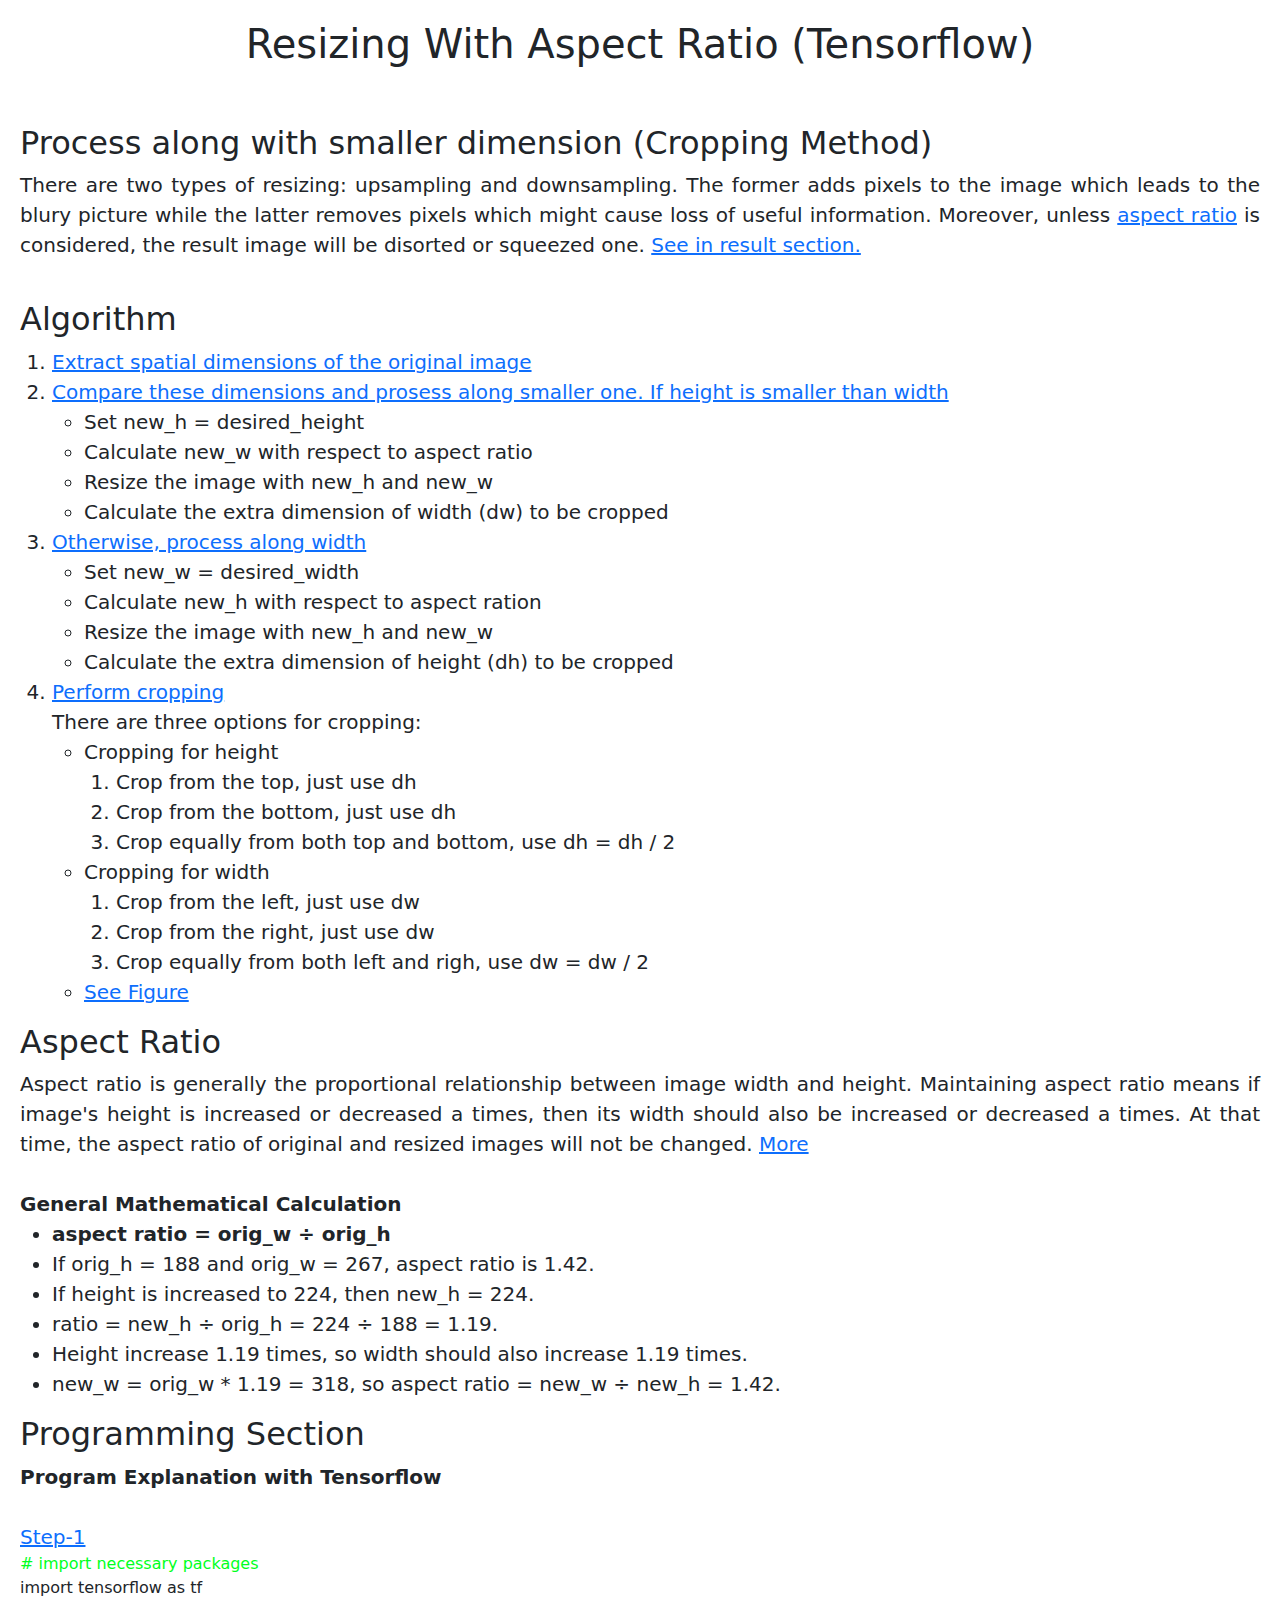
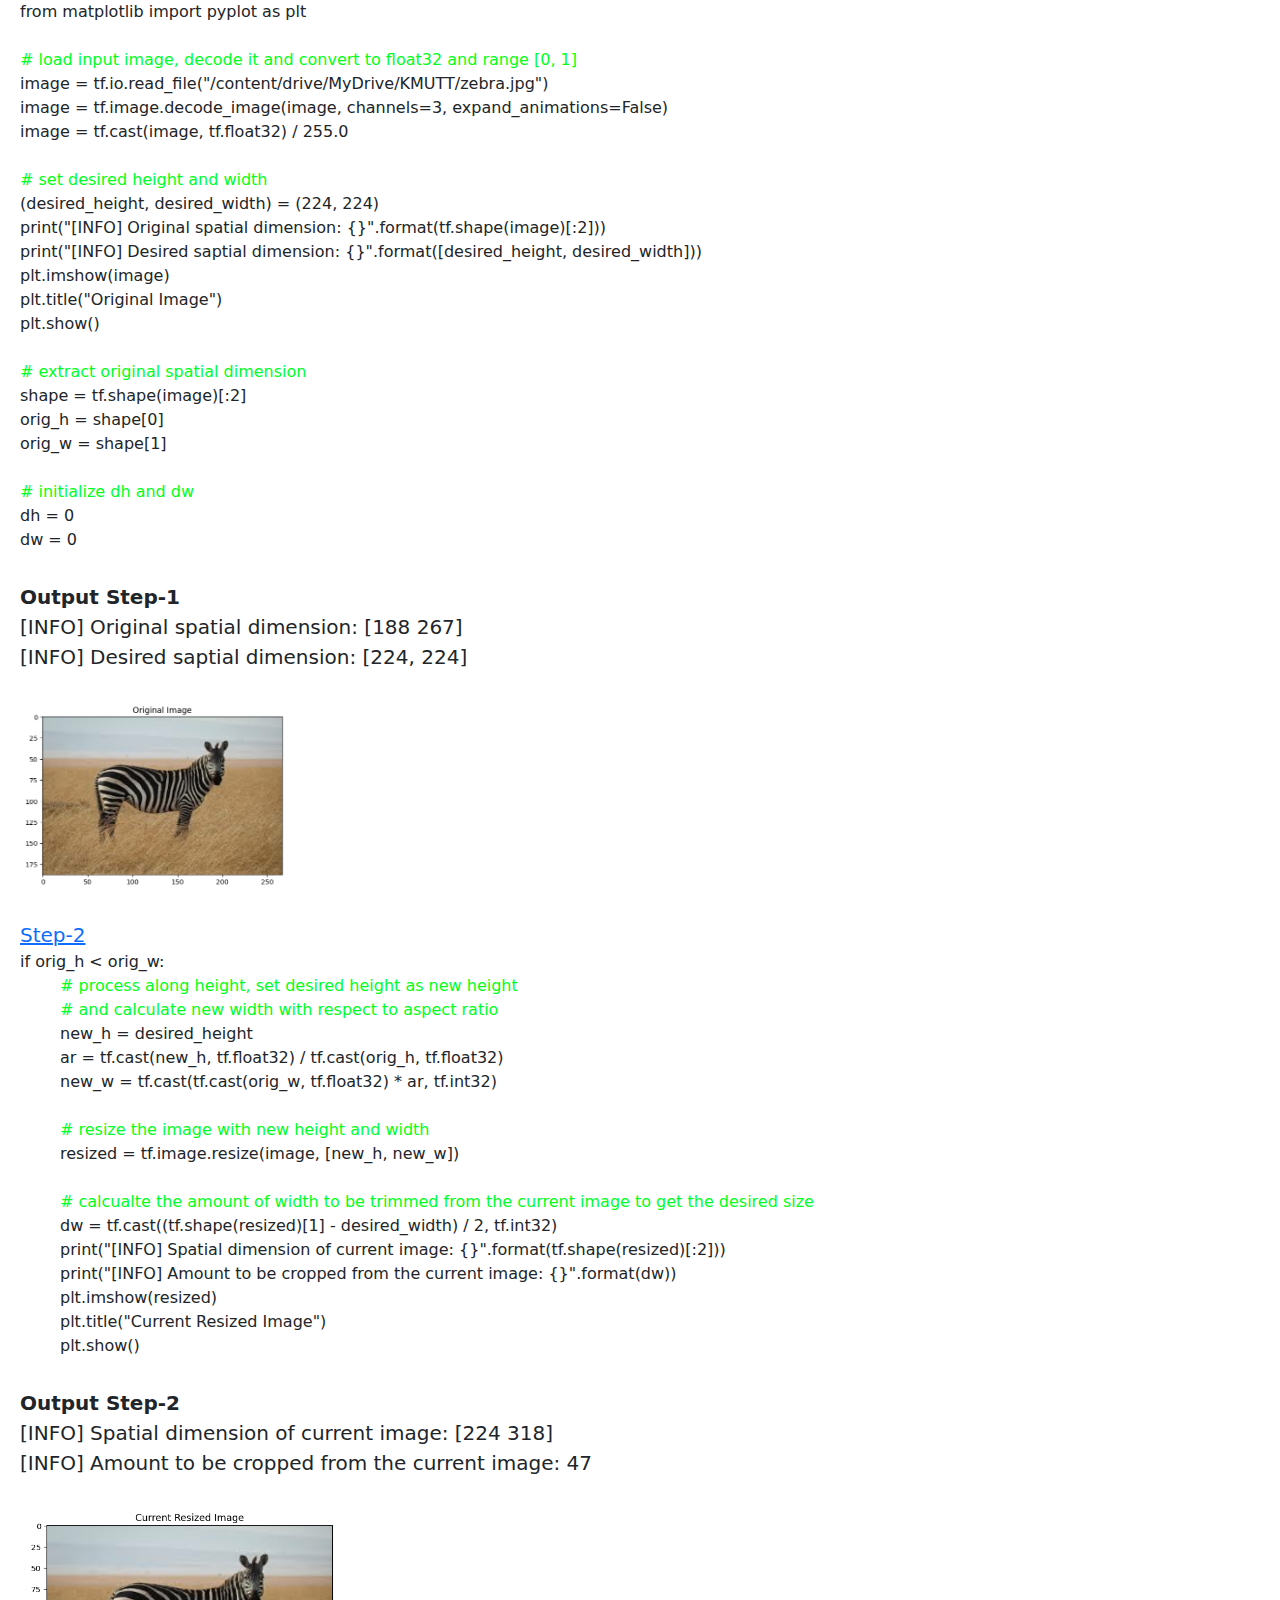
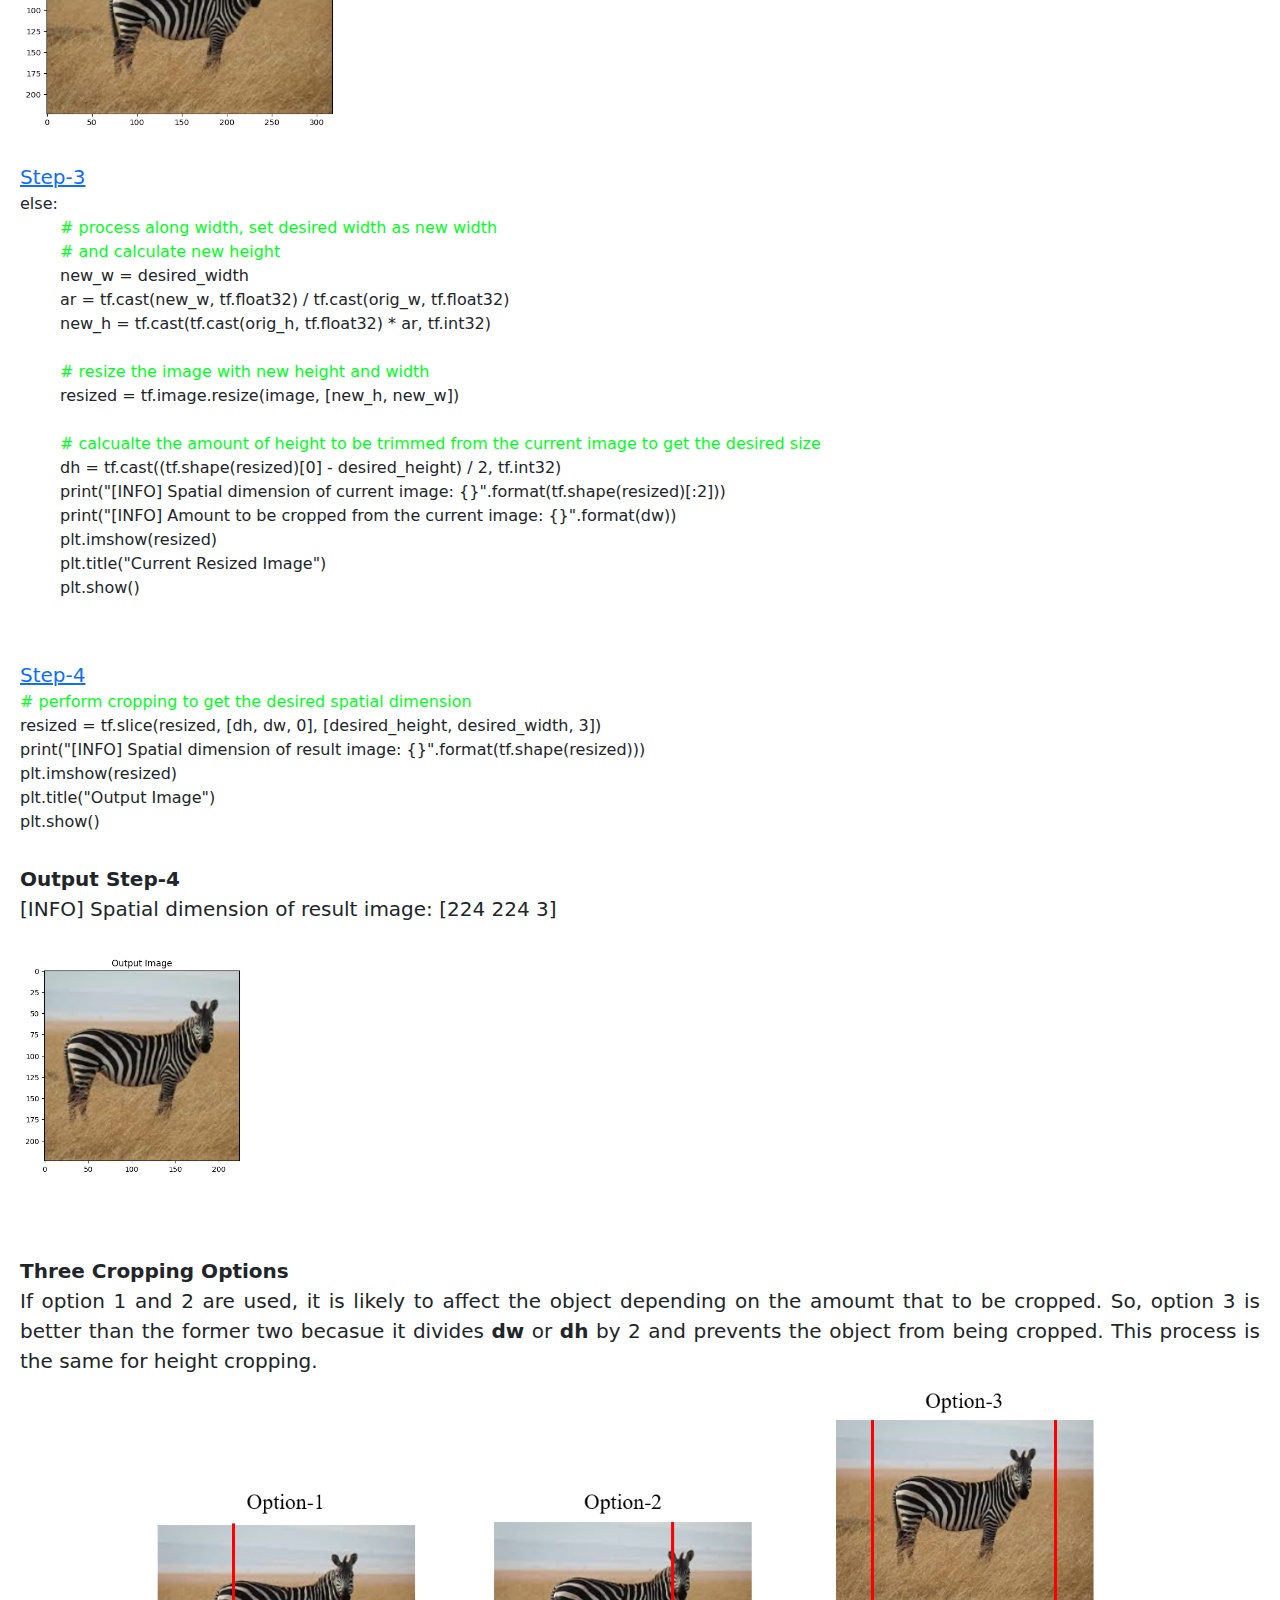
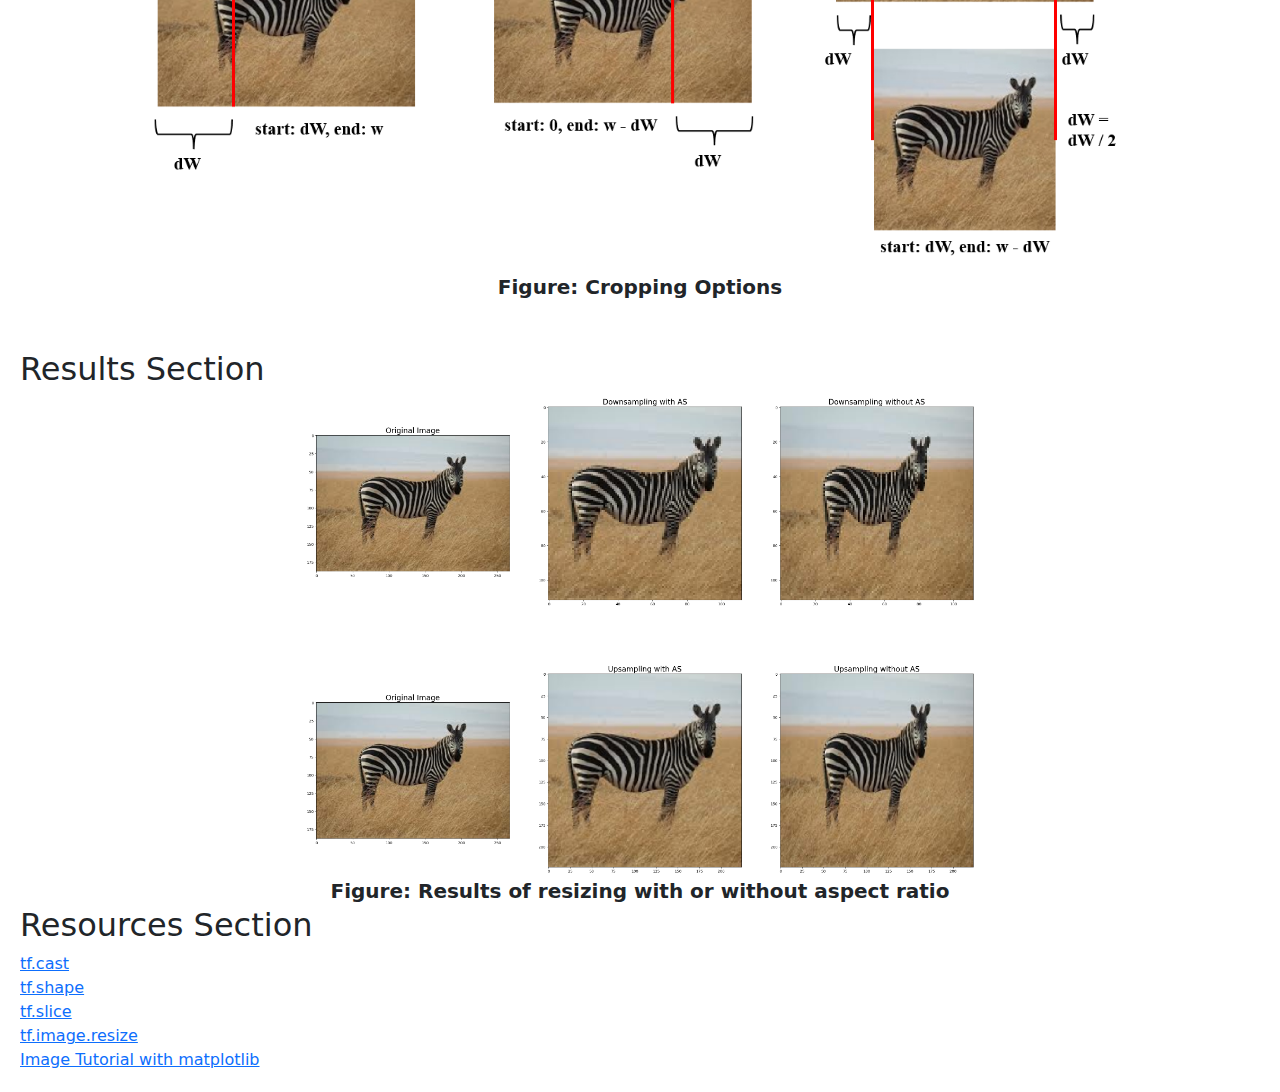
==== index.html @ d4a87505 "Update and rename output.html to index.html" ====
<!DOCTYPE html>
<html lang="en">
<head>
    <meta charset="utf-8" />
    <meta name="viewport" content="width=device-width, initial-scale=1.0" />
    <link rel="stylesheet" href="outputstyles.css" />
    <link rel="stylesheet" href="https://cdn.jsdelivr.net/npm/bootstrap@5.1.3/dist/css/bootstrap.min.css">
</head>

<body>

    <h1>Resizing With Aspect Ratio (Tensorflow)</h1><br /><br />
    <h2>Process along with smaller dimension (Cropping Method)</h2>

    <p>
        There are two types of resizing: upsampling and downsampling. The former adds pixels to the image
        which leads to the blury picture while the latter removes pixels which might cause loss of useful
        information. Moreover, unless <a href="#as">aspect ratio</a> is considered, the result image will
        be disorted or squeezed one. <a href="#result">See in result section.</a>
    </p><br />

    <h2>Algorithm</h2>
    <ol>
        <li><a href="#Step-1" id="step-1">Extract spatial dimensions of the original image</a></li>
        <li>
            <a href="#Step-2" id="step-2">Compare these dimensions and prosess along smaller one. If height is smaller than width</a>
            <ul>
                <li>Set new_h = desired_height</li>
                <li>Calculate new_w with respect to aspect ratio</li>
                <li>Resize the image with new_h and new_w</li>
                <li>Calculate the extra dimension of width (dw) to be cropped</li>
            </ul>
        </li>

        <li>
            <a href="#Step-3" id="step-3">Otherwise, process along width</a>
            <ul>
                <li>Set new_w = desired_width</li>
                <li>Calculate new_h with respect to aspect ration</li>
                <li>Resize the image with new_h and new_w</li>
                <li>Calculate the extra dimension of height (dh) to be cropped</li>
            </ul>
        </li>
        <li>
            <a href="#Step-4" id="step-4">Perform cropping</a><br />
            There are three options for cropping:
            <ul>
                <li>
                    Cropping for height
                    <ol>
                        <li>Crop from the top, just use dh</li>
                        <li>Crop from the bottom, just use dh</li>
                        <li>Crop equally from both top and bottom, use dh = dh / 2</li>
                    </ol>
                </li>

                <li>
                    Cropping for width
                    <ol>
                        <li>Crop from the left, just use dw</li>
                        <li>Crop from the right, just use dw</li>
                        <li>Crop equally from both left and righ, use dw = dw / 2</li>
                    </ol>
                </li>
                <li><a href="#fig">See Figure</a></li>
            </ul>

        </li>
    </ol>

    <h2 id="as">Aspect Ratio</h2>
    <div class="aspect_ratio">
        Aspect ratio is generally the proportional relationship between image width and height.
        Maintaining aspect ratio means if image's height is increased or decreased a times,
        then its width should also be increased or decreased a times. At that time,
        the aspect ratio of original and resized images will not be changed.
        <a href="https://en.wikipedia.org/wiki/Aspect_ratio_(image)">More</a><br /><br />

        <div>
            <b>General Mathematical Calculation</b>
            <ul>
                <li><b>aspect ratio = orig_w &divide; orig_h</b></li>
                <li>If orig_h = 188 and orig_w = 267, aspect ratio is 1.42.</li>
                <li>If height is increased to 224, then new_h = 224.</li>
                <li>ratio = new_h &divide; orig_h = 224 &divide; 188 = 1.19.</li>
                <li>Height increase 1.19 times, so width should also increase 1.19 times.</li>
                <li>new_w = orig_w * 1.19 = 318, so aspect ratio = new_w &divide; new_h = 1.42.</li>
            </ul>
        </div>
    </div>

    <h2>Programming Section</h2>
    <div class="program">
        <b>Program Explanation with Tensorflow</b><br /><br />
        <a id="Step-1" href="#step-1">Step-1</a>
        <div class="codeblock">
            <span class="comment"># import necessary packages</span><br />
            import tensorflow as tf <br />
            from matplotlib import pyplot as plt <br /><br />

            <span class="comment"># load input image, decode it and convert to float32 and range [0, 1]</span><br />
            image = tf.io.read_file("/content/drive/MyDrive/KMUTT/zebra.jpg") <br />
            image = tf.image.decode_image(image, channels=3, expand_animations=False) <br />
            image = tf.cast(image, tf.float32) / 255.0 <br /><br />

            <span class="comment"># set desired height and width</span><br />
            (desired_height, desired_width) = (224, 224) <br />

            print("[INFO] Original spatial dimension: {}".format(tf.shape(image)[:2])) <br />
            print("[INFO] Desired saptial dimension: {}".format([desired_height, desired_width])) <br />

            plt.imshow(image) <br />
            plt.title("Original Image") <br />
            plt.show() <br /><br />

            <span class="comment"># extract original spatial dimension</span><br />
            shape = tf.shape(image)[:2]<br />
            orig_h = shape[0]<br />
            orig_w = shape[1]<br /><br />

            <span class="comment"># initialize dh and dw</span><br />
            dh = 0<br />
            dw = 0<br />
        </div><br />

        <b>Output Step-1</b><br />
        <div>
            [INFO] Original spatial dimension: [188 267]<br />
            [INFO] Desired saptial dimension: [224, 224]
        </div><br />
        <img src="images/image1.png" height="188" width="267" alt="Original Image" /><br /><br />

        <a id="Step-2" href="#step-2">Step-2</a>
        <div style="font-size: 16px">if orig_h < orig_w:</div>
        <div class="loop">
            <span class="comment"># process along height, set desired height as new height</span><br />
            <span class="comment"># and calculate new width with respect to aspect ratio</span><br />

            new_h = desired_height<br />

            ar = tf.cast(new_h, tf.float32) / tf.cast(orig_h, tf.float32)<br />
            new_w = tf.cast(tf.cast(orig_w, tf.float32) * ar, tf.int32)<br /><br />

            <span class="comment"># resize the image with new height and width</span><br />
            resized = tf.image.resize(image, [new_h, new_w])<br /><br />

            <span class="comment"># calcualte the amount of width to be trimmed from the current image to get the desired size</span><br />
            dw = tf.cast((tf.shape(resized)[1] - desired_width) / 2, tf.int32)<br />

            print("[INFO] Spatial dimension of current image: {}".format(tf.shape(resized)[:2]))<br />
            print("[INFO] Amount to be cropped from the current image: {}".format(dw))<br />

            plt.imshow(resized)<br />
            plt.title("Current Resized Image")<br />
            plt.show()<br />

        </div><br />

        <b>Output Step-2</b><br />
        <div>
            [INFO] Spatial dimension of current image: [224 318]<br />
            [INFO] Amount to be cropped from the current image: 47
        </div><br />
        <img src="images/image2.png" height="224" width="318" alt="Current Image" /><br /><br />

        <a id="Step-3" href="#step-3">Step-3</a>
        <div style="font-size: 16px">else:</div>
        <div class="loop">
            <span class="comment"># process along width, set desired width as new width</span><br />
            <span class="comment"># and calculate new height</span><br />


            new_w = desired_width<br />

            ar = tf.cast(new_w, tf.float32) / tf.cast(orig_w, tf.float32)<br />
            new_h = tf.cast(tf.cast(orig_h, tf.float32) * ar, tf.int32)<br /><br />

            <span class="comment"># resize the image with new height and width</span><br />
            resized = tf.image.resize(image, [new_h, new_w])<br /><br />

            <span class="comment"># calcualte the amount of height to be trimmed from the current image to get the desired size</span><br />
            dh = tf.cast((tf.shape(resized)[0] - desired_height) / 2, tf.int32)<br />

            print("[INFO] Spatial dimension of current image: {}".format(tf.shape(resized)[:2]))<br />
            print("[INFO] Amount to be cropped from the current image: {}".format(dw))<br />

            plt.imshow(resized)<br />
            plt.title("Current Resized Image")<br />
            plt.show()<br />

        </div><br /><br />

        <a id="Step-4" href="#step-4">Step-4</a>
        <div class="codeblock">
            <span class="comment"># perform cropping to get the desired spatial dimension</span><br />

            resized = tf.slice(resized, [dh, dw, 0], [desired_height, desired_width, 3])<br />

            print("[INFO] Spatial dimension of result image: {}".format(tf.shape(resized)))<br />

            plt.imshow(resized)<br />
            plt.title("Output Image")<br />
            plt.show()<br />
        </div><br />

        <b>Output Step-4</b><br />
        <div>
            [INFO] Spatial dimension of result image: [224 224   3]
        </div><br />
        <img src="images/image3.png" height="224" width="224" alt="Resized Image" /><br /><br />


    </div><br /><br />

    <div style="font-size: 20px"><b>Three Cropping Options</b></div>
    <div class="options">
        <p>
            If option 1 and 2 are used, it is likely to affect the object depending on
            the amoumt that to be cropped. So, option 3 is better than the former two
            becasue it divides <b>dw</b> or <b>dh</b> by 2 and prevents the object from being cropped.
            This process is the same for height cropping.
        </p>
        <img src="images/image4.png" alt="Cropping Options" height="480" class="img_center" />
        <div id="fig" style="text-align: center"><b>Figure: Cropping Options</b></div>

    </div><br /><br />

    <h2>Results Section</h2>
    <img src="images/image5.png" alt="Result Image" height="480" class="img_center" />
    <div id="result" style="text-align: center" class="options"><b>Figure: 
        Results of resizing with or without aspect ratio</b></div>

    <h2>Resources Section</h2>
    <a href="https://www.tensorflow.org/api_docs/python/tf/cast">tf.cast</a><br />
    <a href="https://www.tensorflow.org/api_docs/python/tf/shape">tf.shape</a><br />
    <a href="https://www.tensorflow.org/api_docs/python/tf/slice">tf.slice</a><br />
    <a href="https://www.tensorflow.org/api_docs/python/tf/image/resize">tf.image.resize</a><br />
    <a href="https://matplotlib.org/stable/tutorials/images.html#sphx-glr-tutorials-images-py">
        Image Tutorial with matplotlib
    </a>

</body>
</html>
---- outputstyles.css ----
body {
    font-family: Arial, sans-serif;
    background-color: #ffffff;
    margin: 25px;
    padding: 20px;
}


h1{
    text-align: center;
}


ol, p, .aspect_ratio, .program, .options{
    font-size: 20px;
}

.aspect_ratio, .options, p{
    text-align: justify;
}

.codeblock, .loop{
    font-size: 16px;
}

.loop {
    margin-left: 40px;
}

.comment{
    color: #00ff21;
}

.img_center{
    display: block;
    margin-left: auto;
    margin-right: auto;
}

.fig_label{
    text-align: center;
}
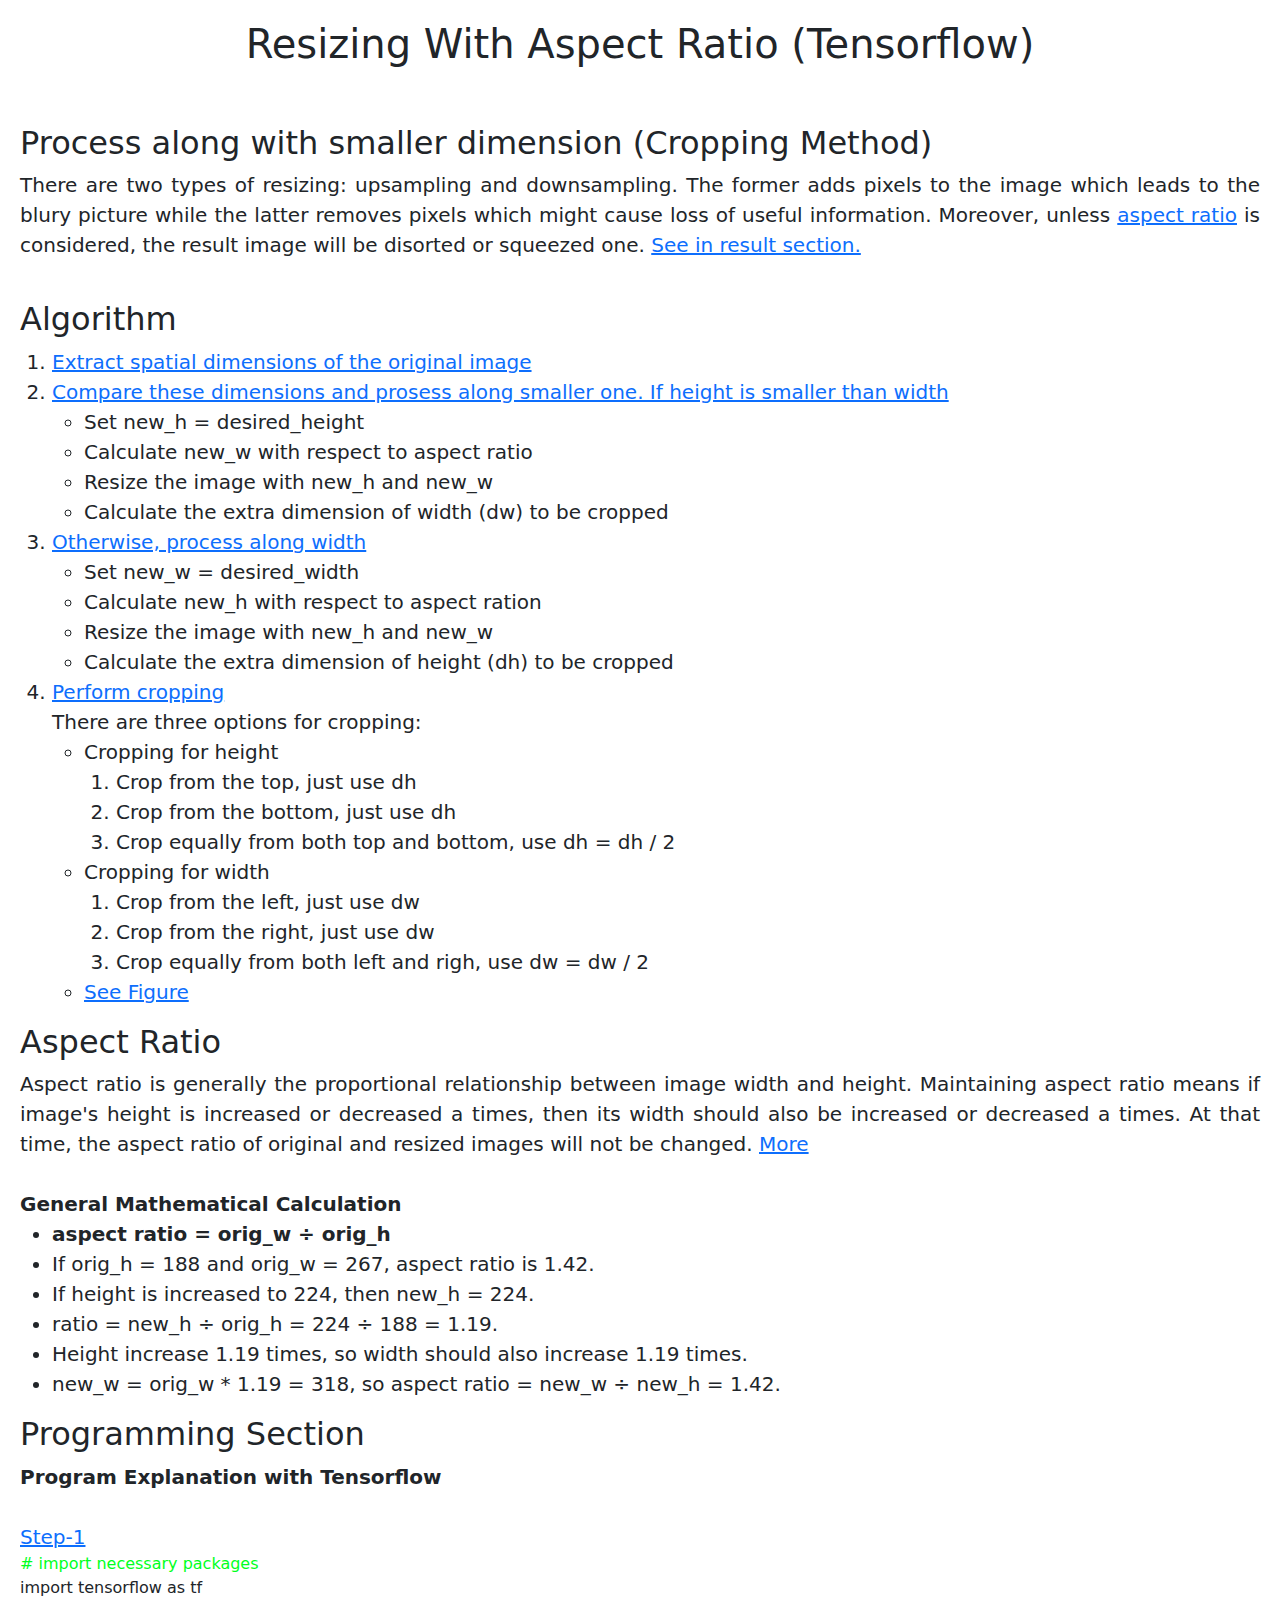
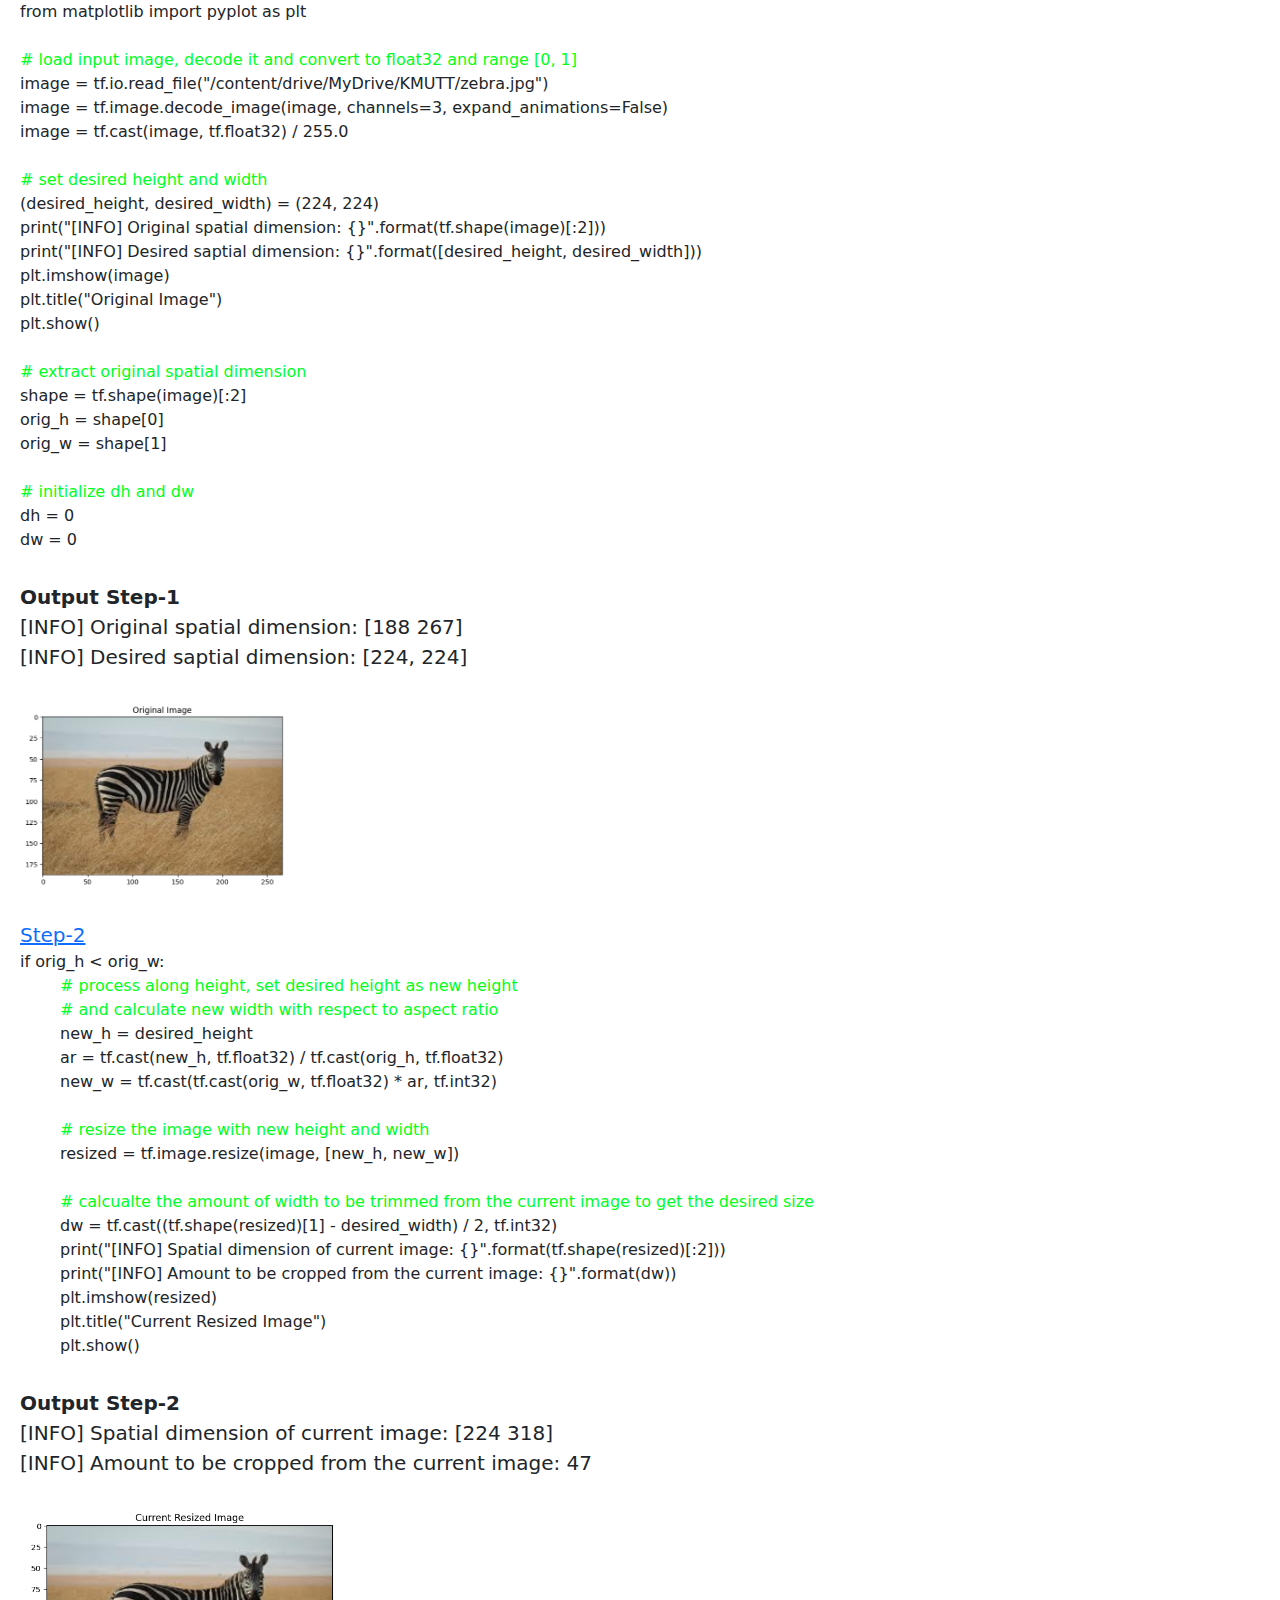
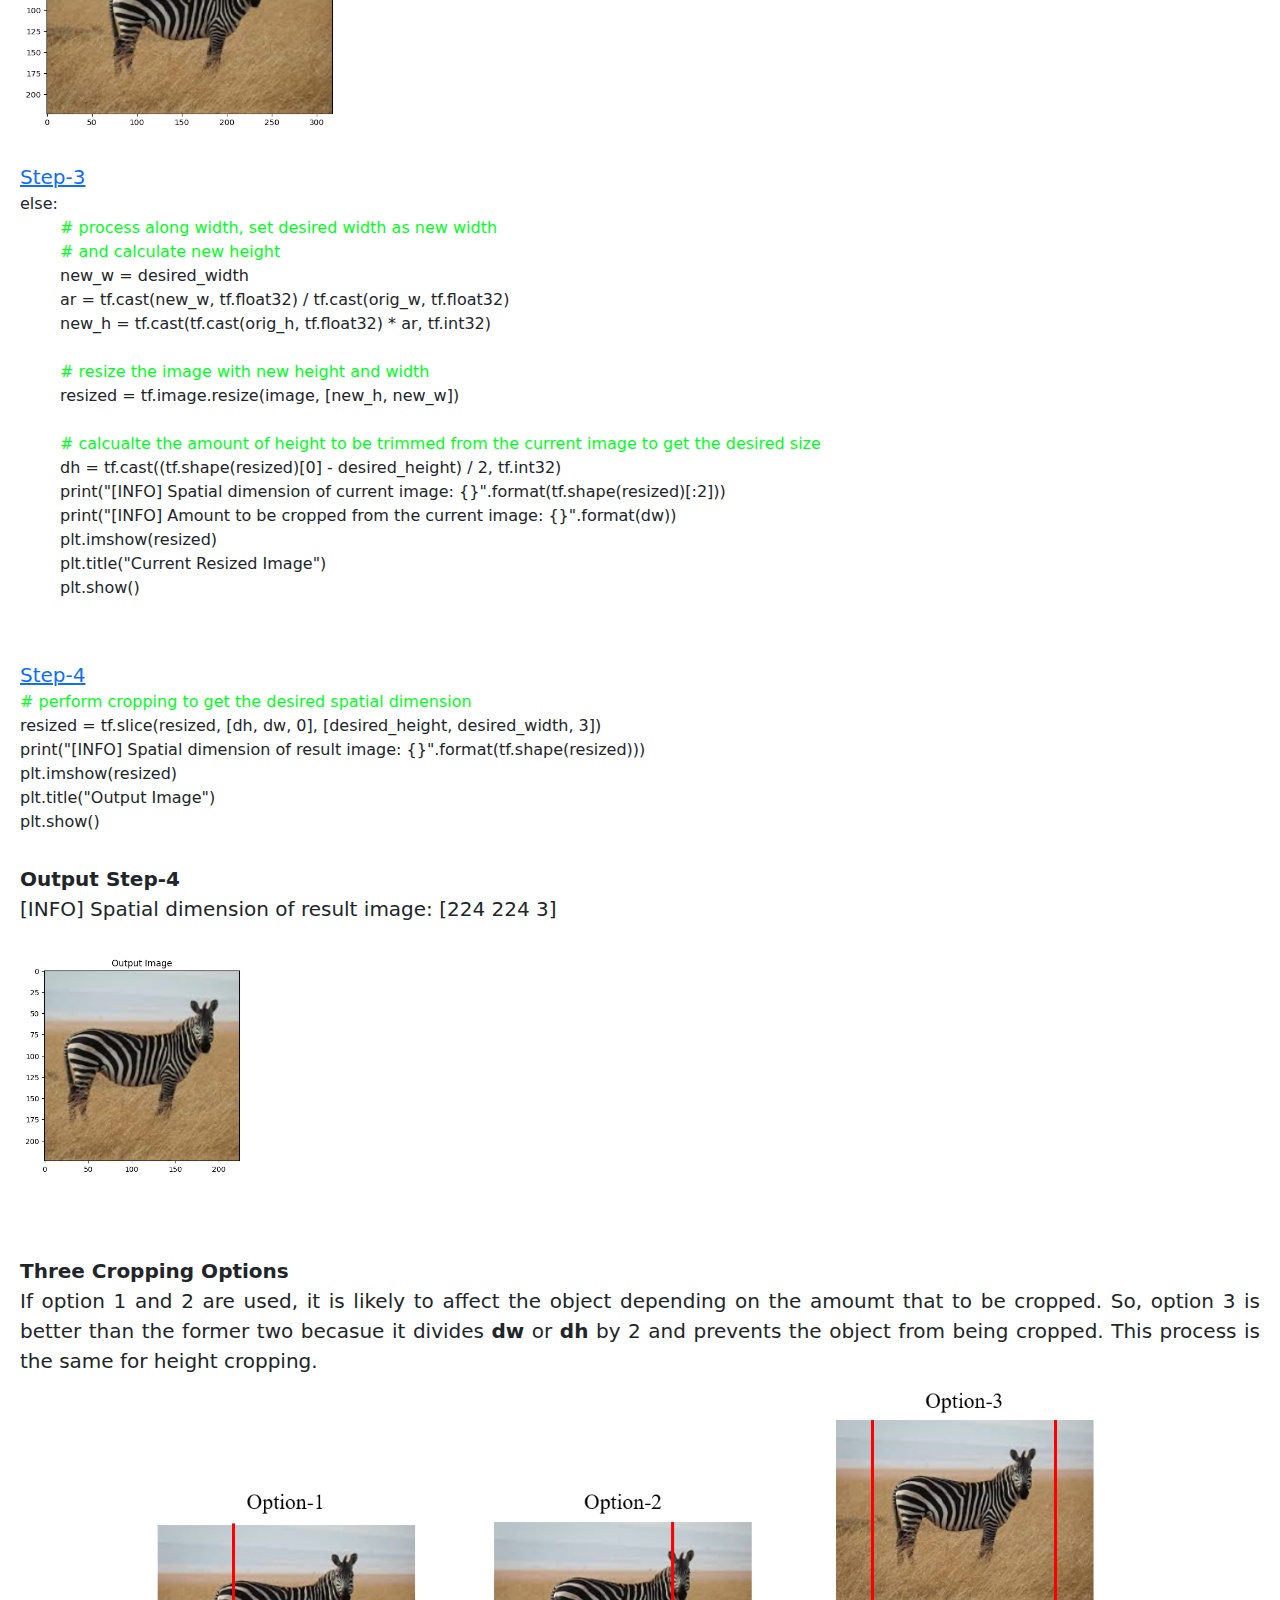
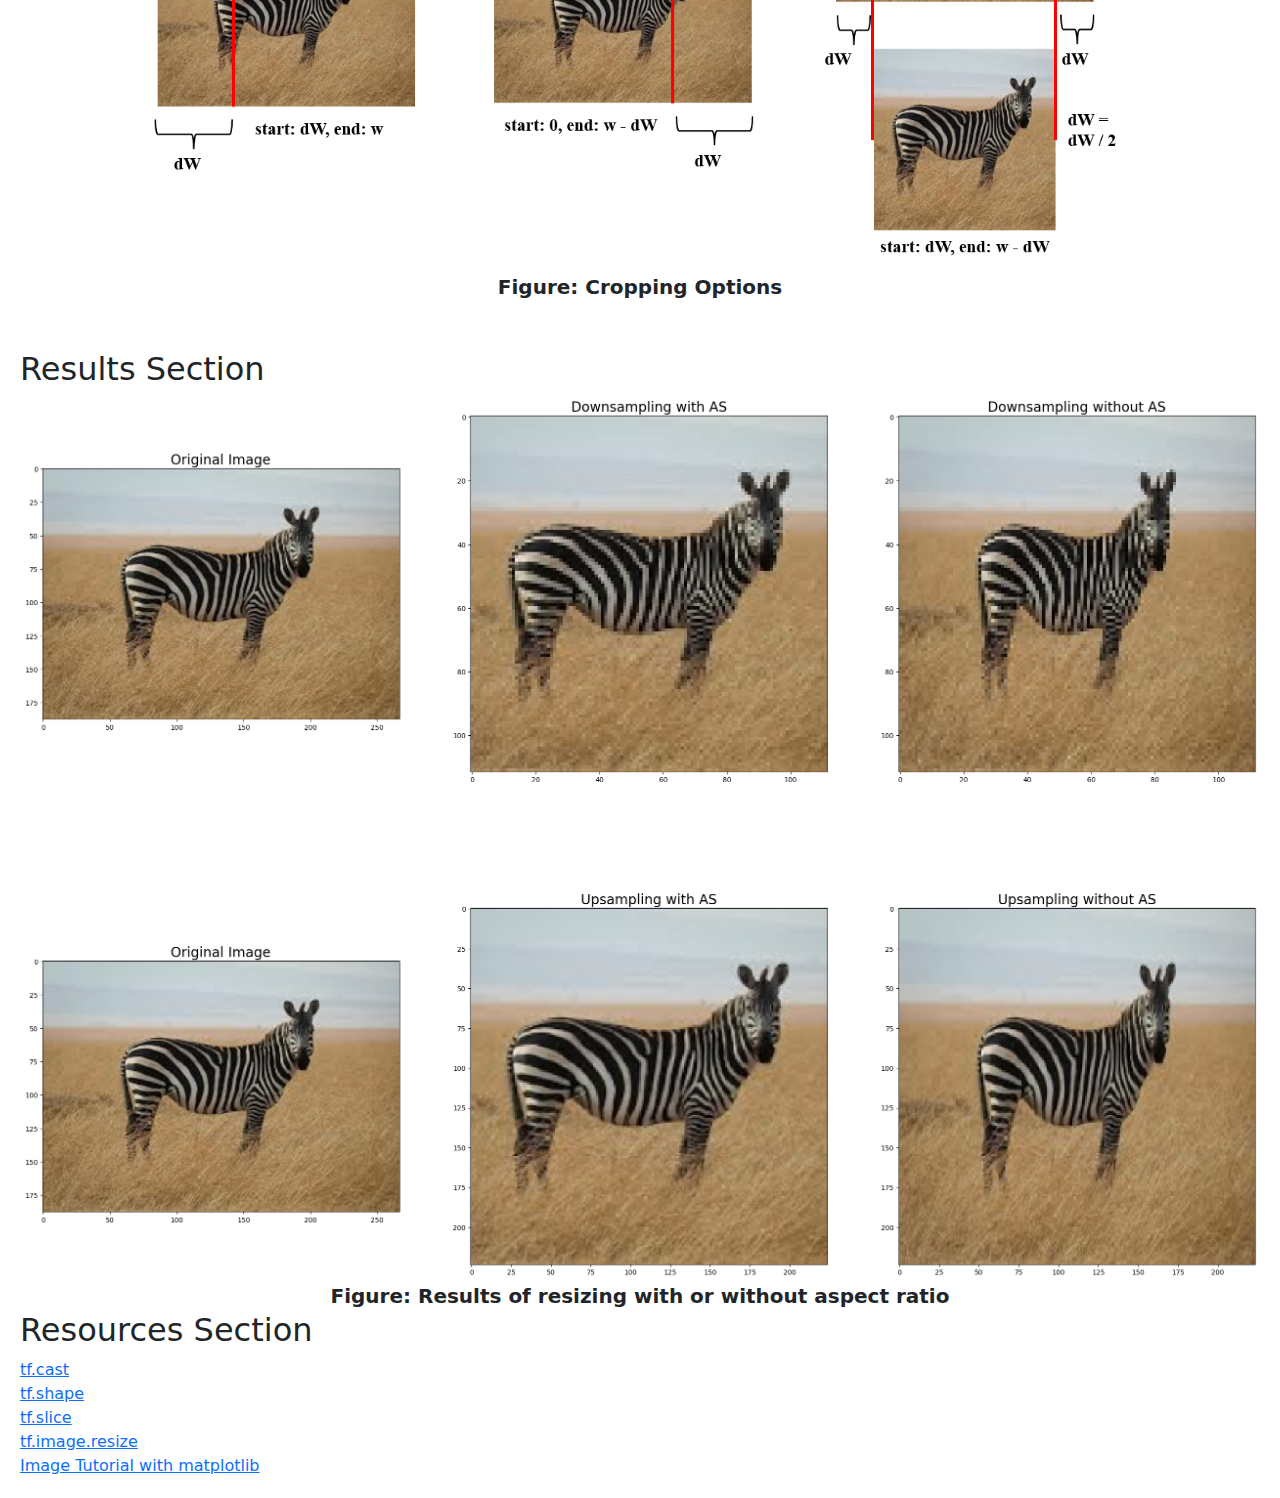
==== commit 7662a654: "Update index.html" ====
--- a/index.html
+++ b/index.html
@@ -3,7 +3,7 @@
 <head>
     <meta charset="utf-8" />
     <meta name="viewport" content="width=device-width, initial-scale=1.0" />
-    <link rel="stylesheet" href="outputstyles.css" />
+    <link rel="stylesheet" href="styles.css" />
     <link rel="stylesheet" href="https://cdn.jsdelivr.net/npm/bootstrap@5.1.3/dist/css/bootstrap.min.css">
 </head>
 
@@ -226,7 +226,8 @@
     </div><br /><br />
 
     <h2>Results Section</h2>
-    <img src="images/image5.png" alt="Result Image" height="480" class="img_center" />
+    <!-- <img src="images/image5.png" alt="Result Image" height="480" class="img_center" /> -->
+    <img src="images/image5.png" alt="Result Image" width="100%" max-width="500px" height="auto" class="img_center" />
     <div id="result" style="text-align: center" class="options"><b>Figure: 
         Results of resizing with or without aspect ratio</b></div>
 
--- a/styles.css
+++ b/styles.css
@@ -0,0 +1,42 @@
+body {
+    font-family: Arial, sans-serif;
+    background-color: #ffffff;
+    margin: 25px;
+    padding: 20px;
+}
+
+
+h1{
+    text-align: center;
+}
+
+
+ol, p, .aspect_ratio, .program, .options{
+    font-size: 20px;
+}
+
+.aspect_ratio, .options, p{
+    text-align: justify;
+}
+
+.codeblock, .loop{
+    font-size: 16px;
+}
+
+.loop {
+    margin-left: 40px;
+}
+
+.comment{
+    color: #00ff21;
+}
+
+.img_center{
+    display: block;
+    margin-left: auto;
+    margin-right: auto;
+}
+
+.fig_label{
+    text-align: center;
+}
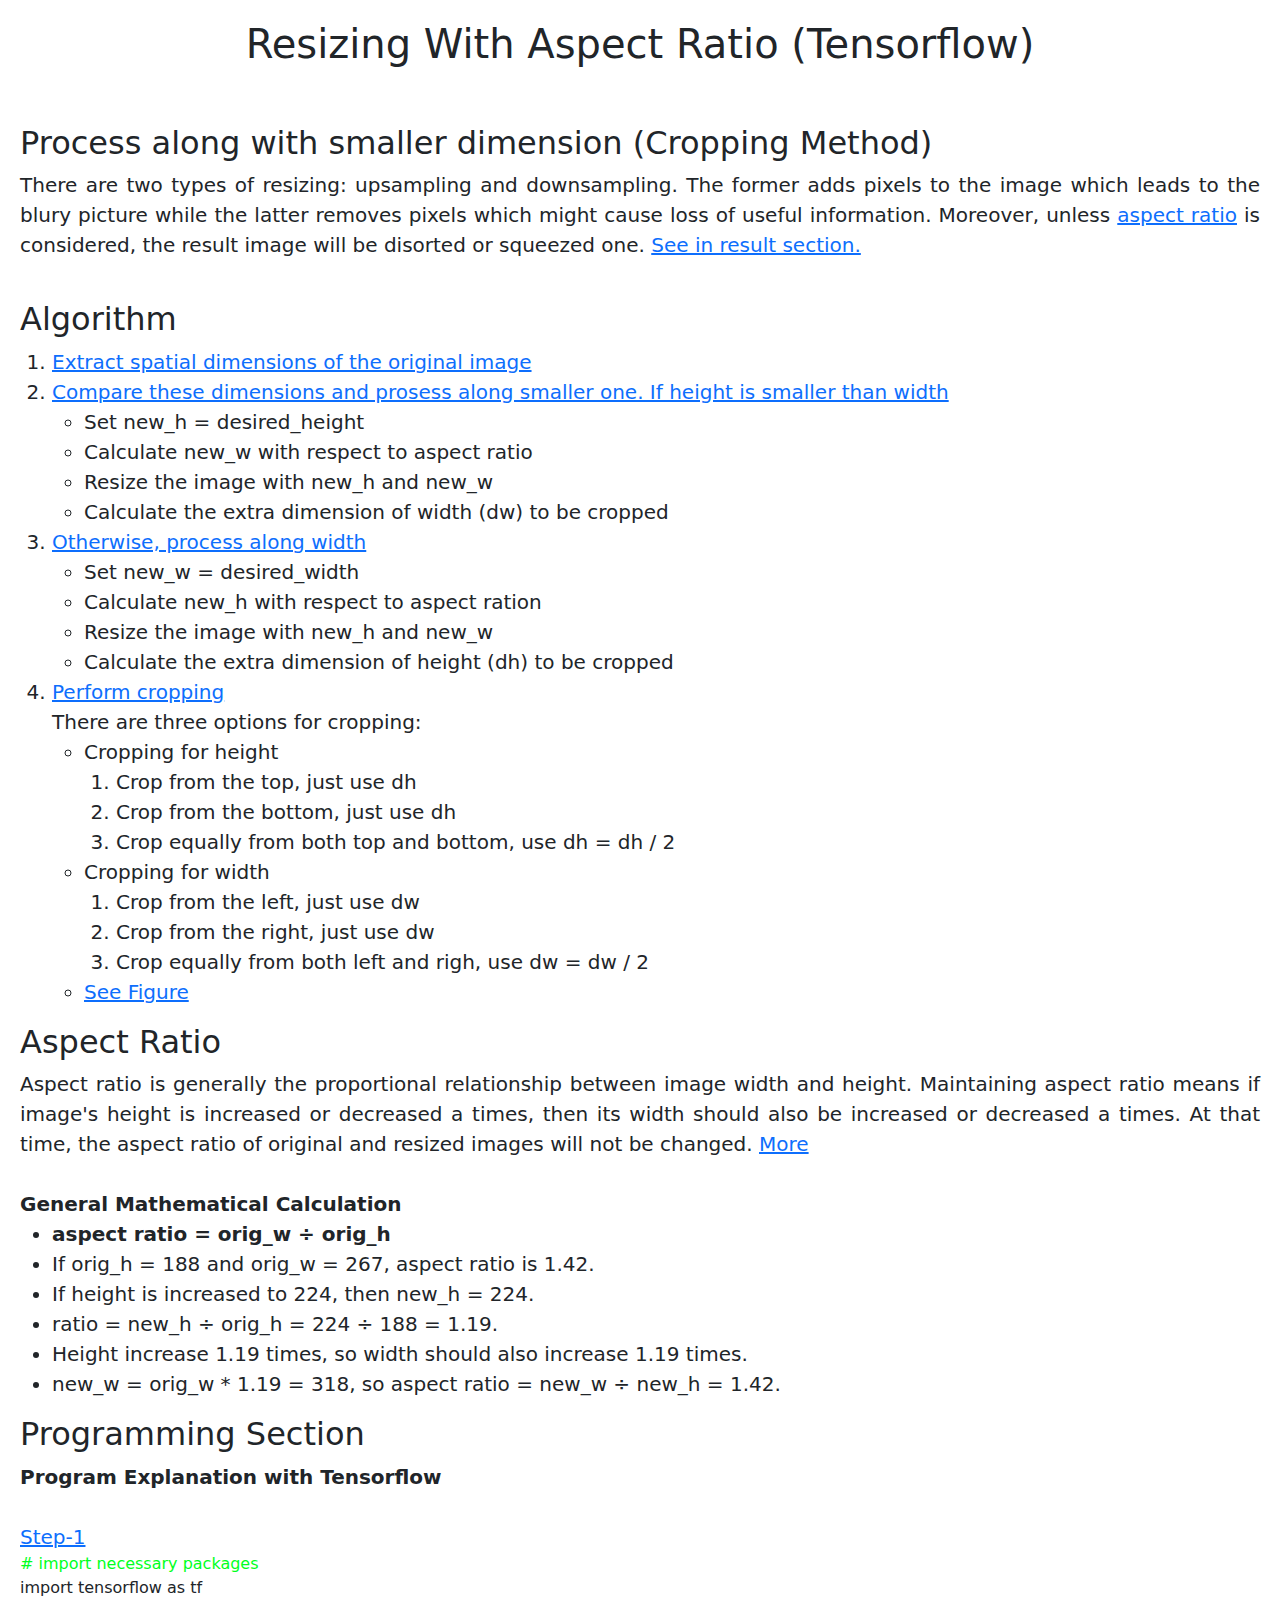
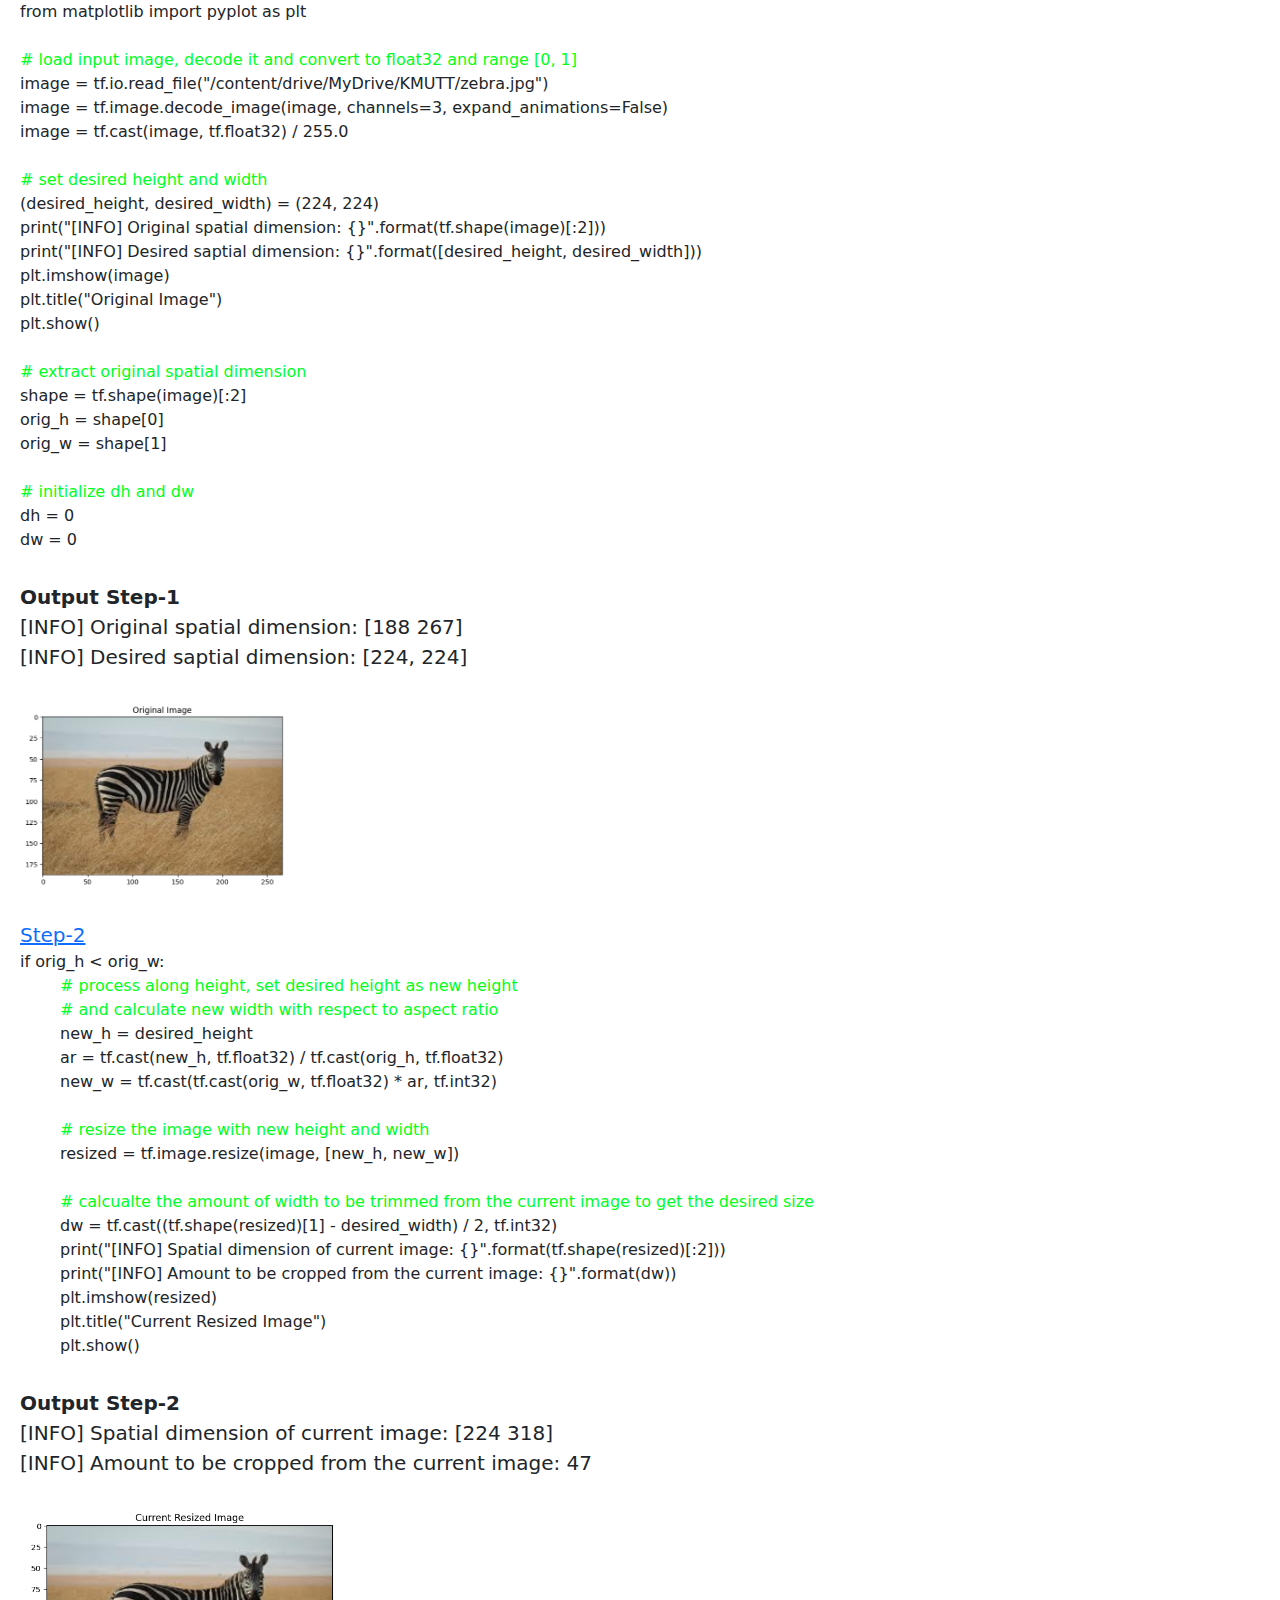
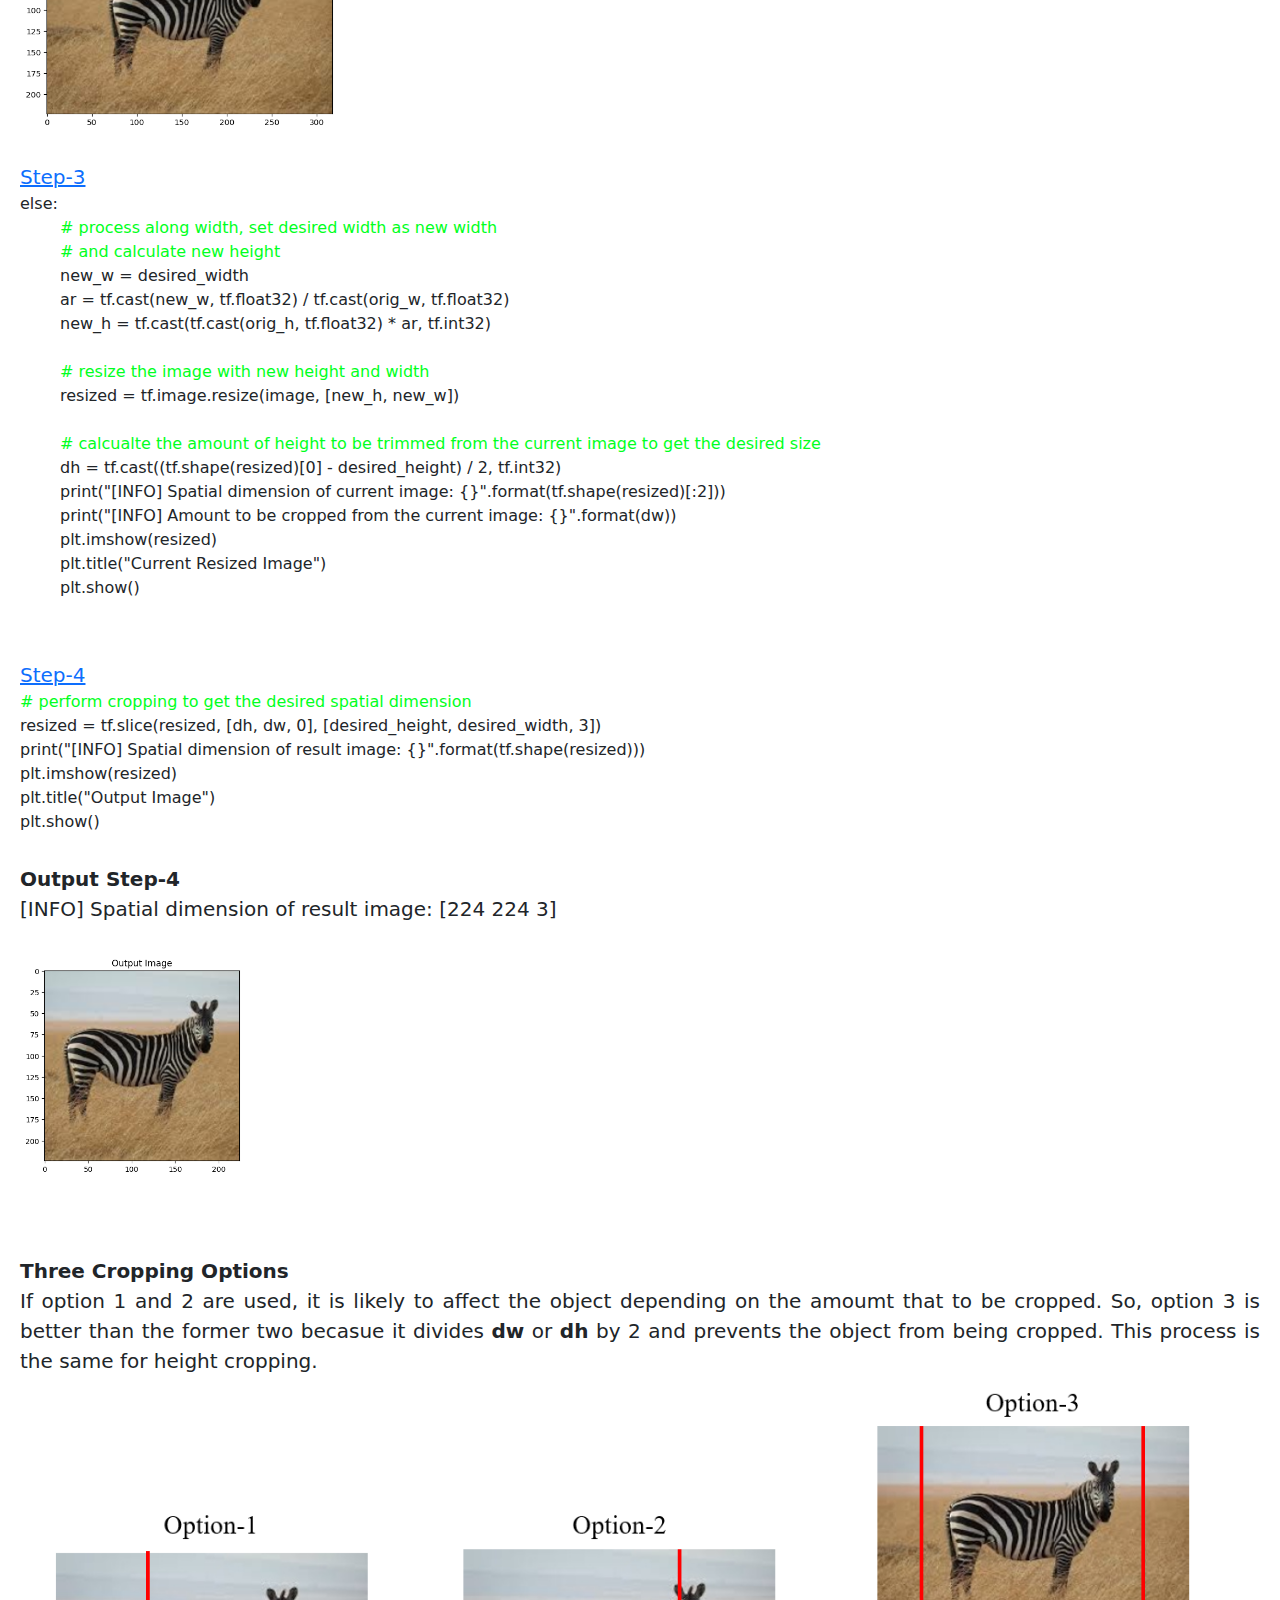
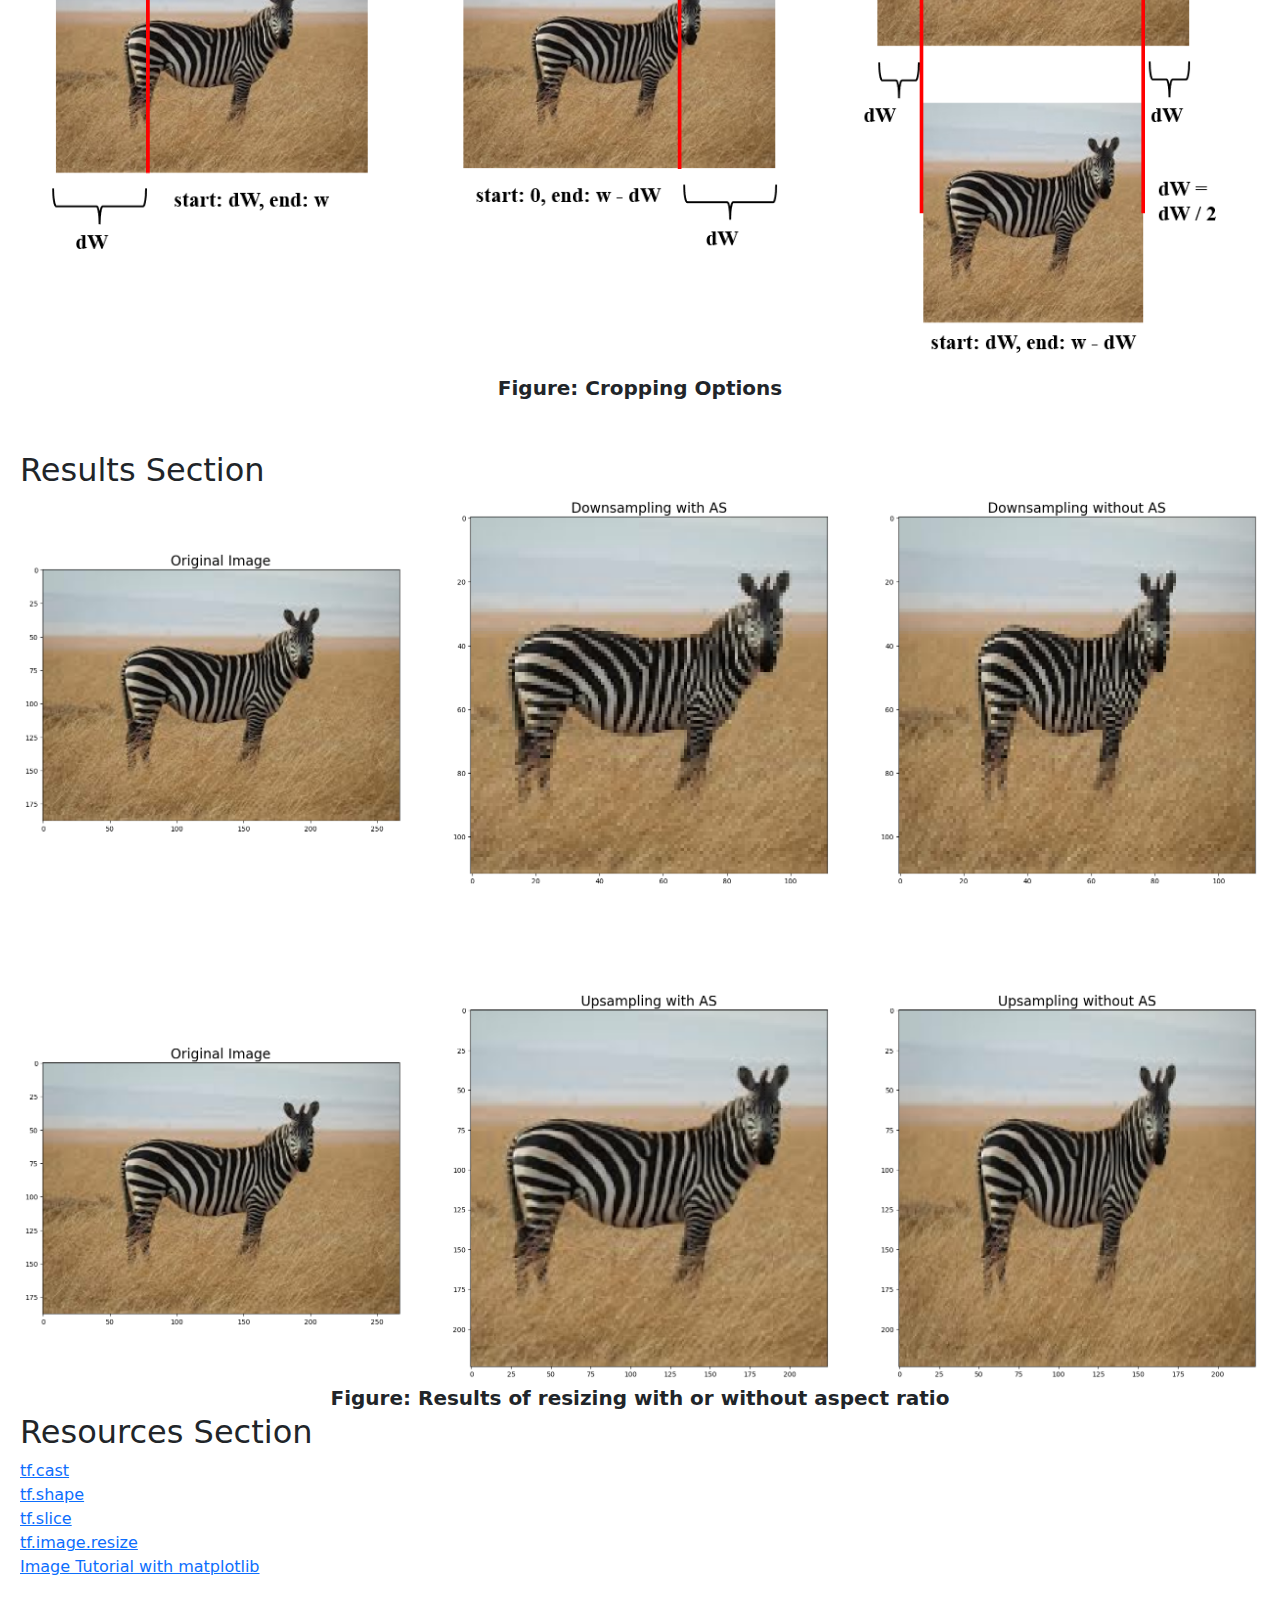
==== commit 04f462e4: "Update index.html" ====
--- a/index.html
+++ b/index.html
@@ -220,7 +220,8 @@
             becasue it divides <b>dw</b> or <b>dh</b> by 2 and prevents the object from being cropped.
             This process is the same for height cropping.
         </p>
-        <img src="images/image4.png" alt="Cropping Options" height="480" class="img_center" />
+        <!-- <img src="images/image4.png" alt="Cropping Options" height="480" class="img_center" /> -->
+        <img src="images/image4.png" alt="Cropping Options" width="100%" max-width="500px" height="auto" class="img_center" />
         <div id="fig" style="text-align: center"><b>Figure: Cropping Options</b></div>
 
     </div><br /><br />
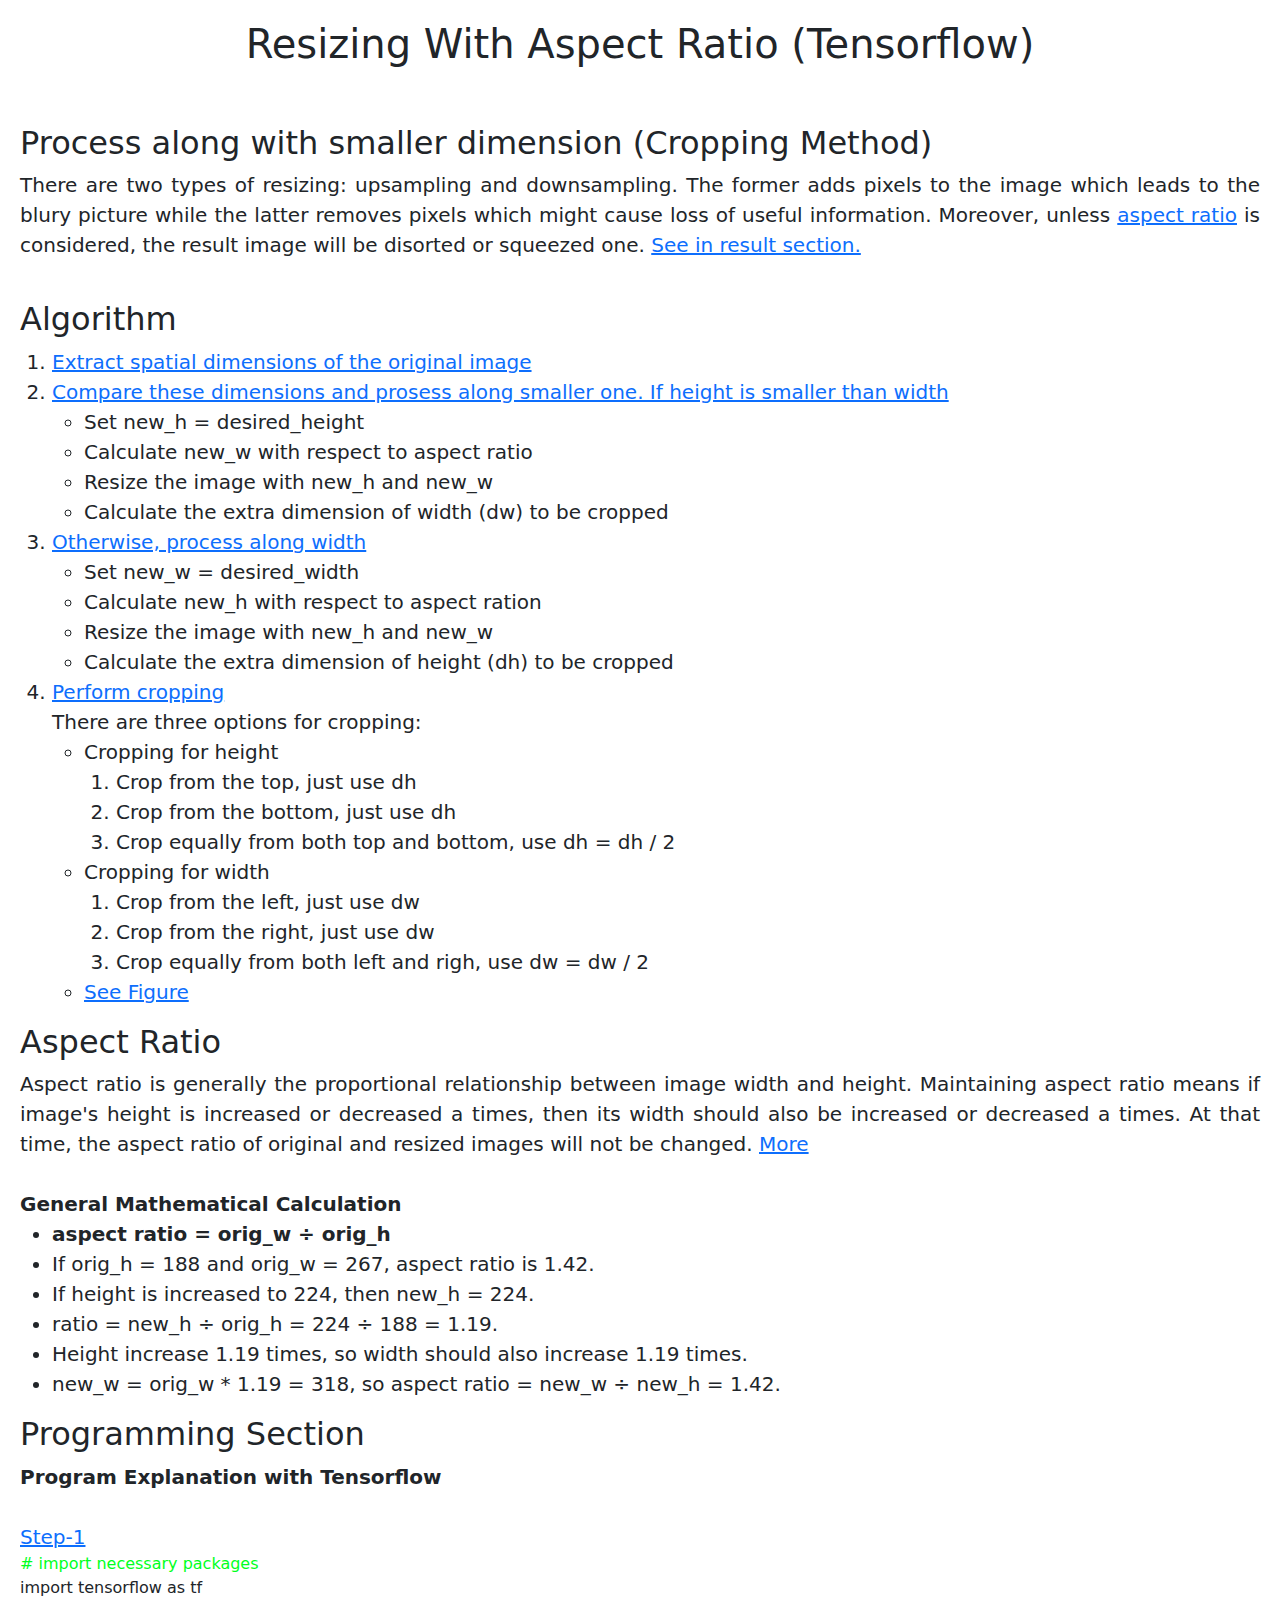
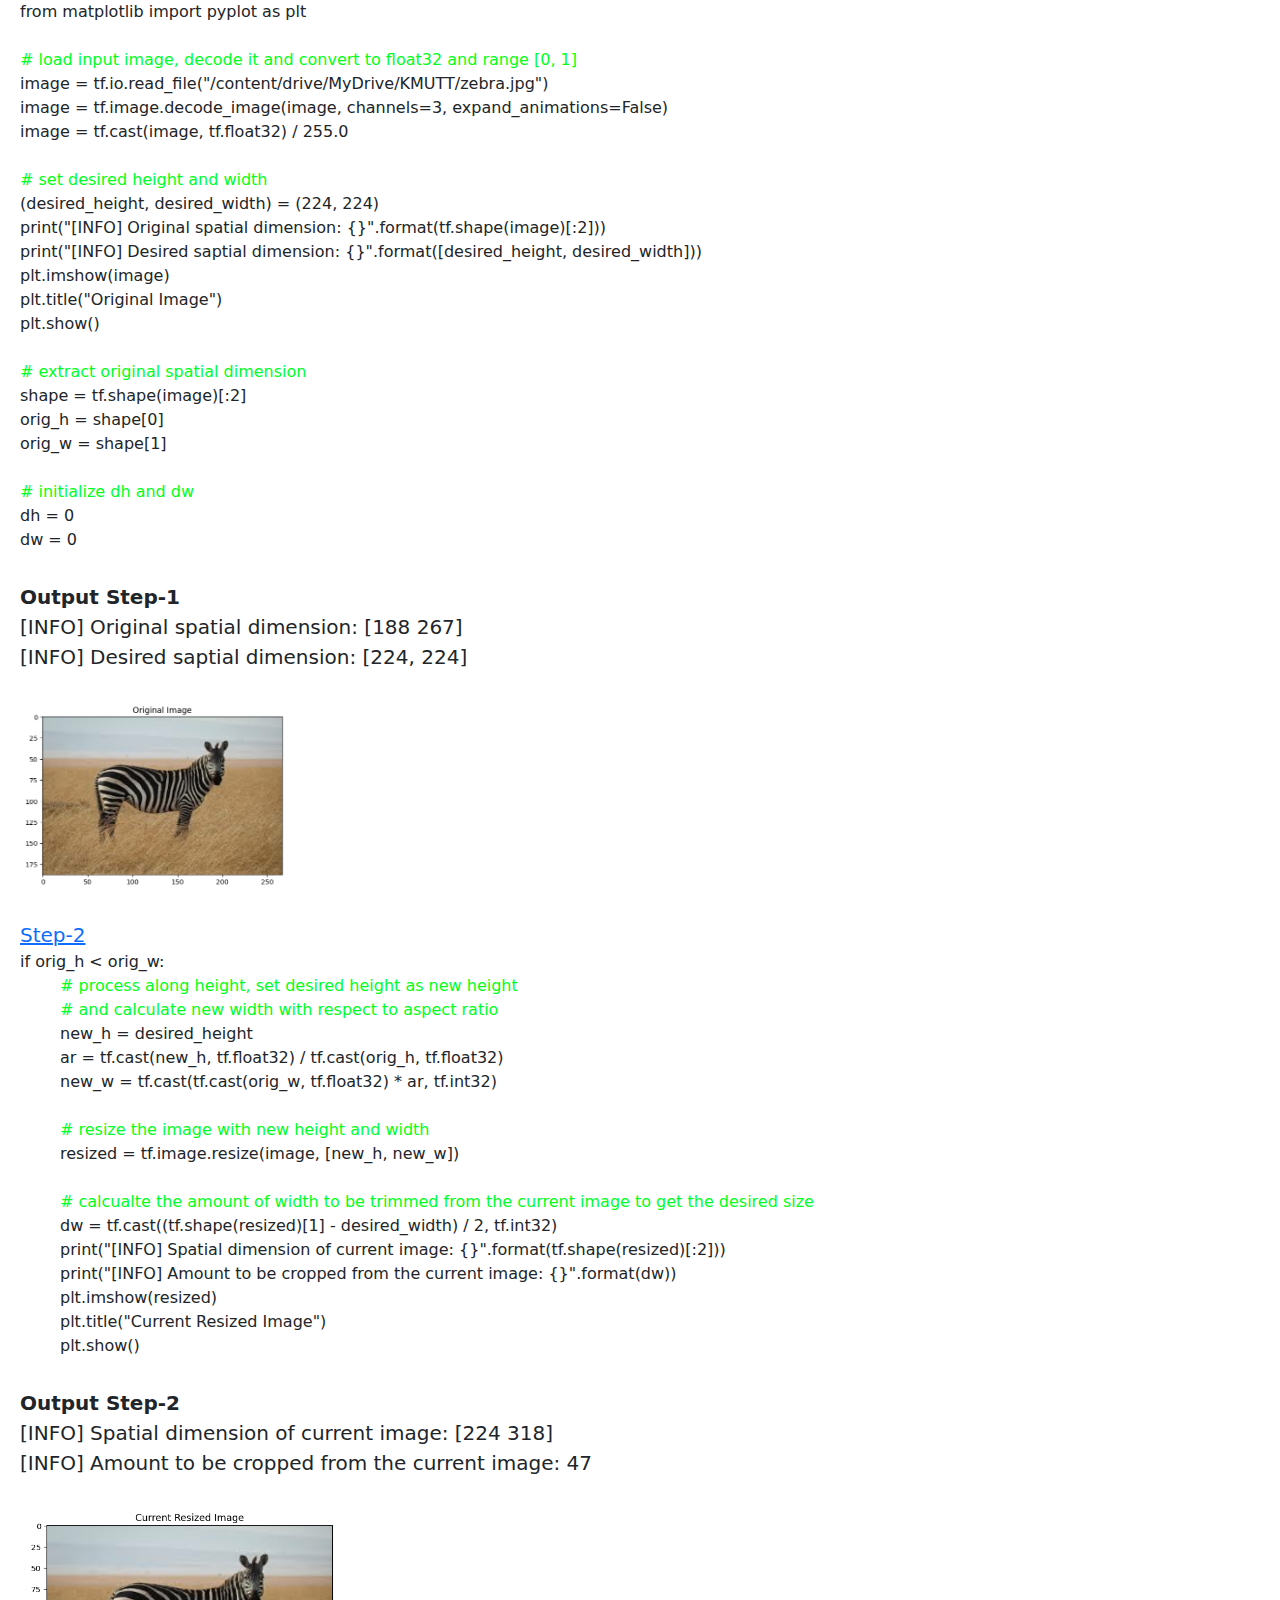
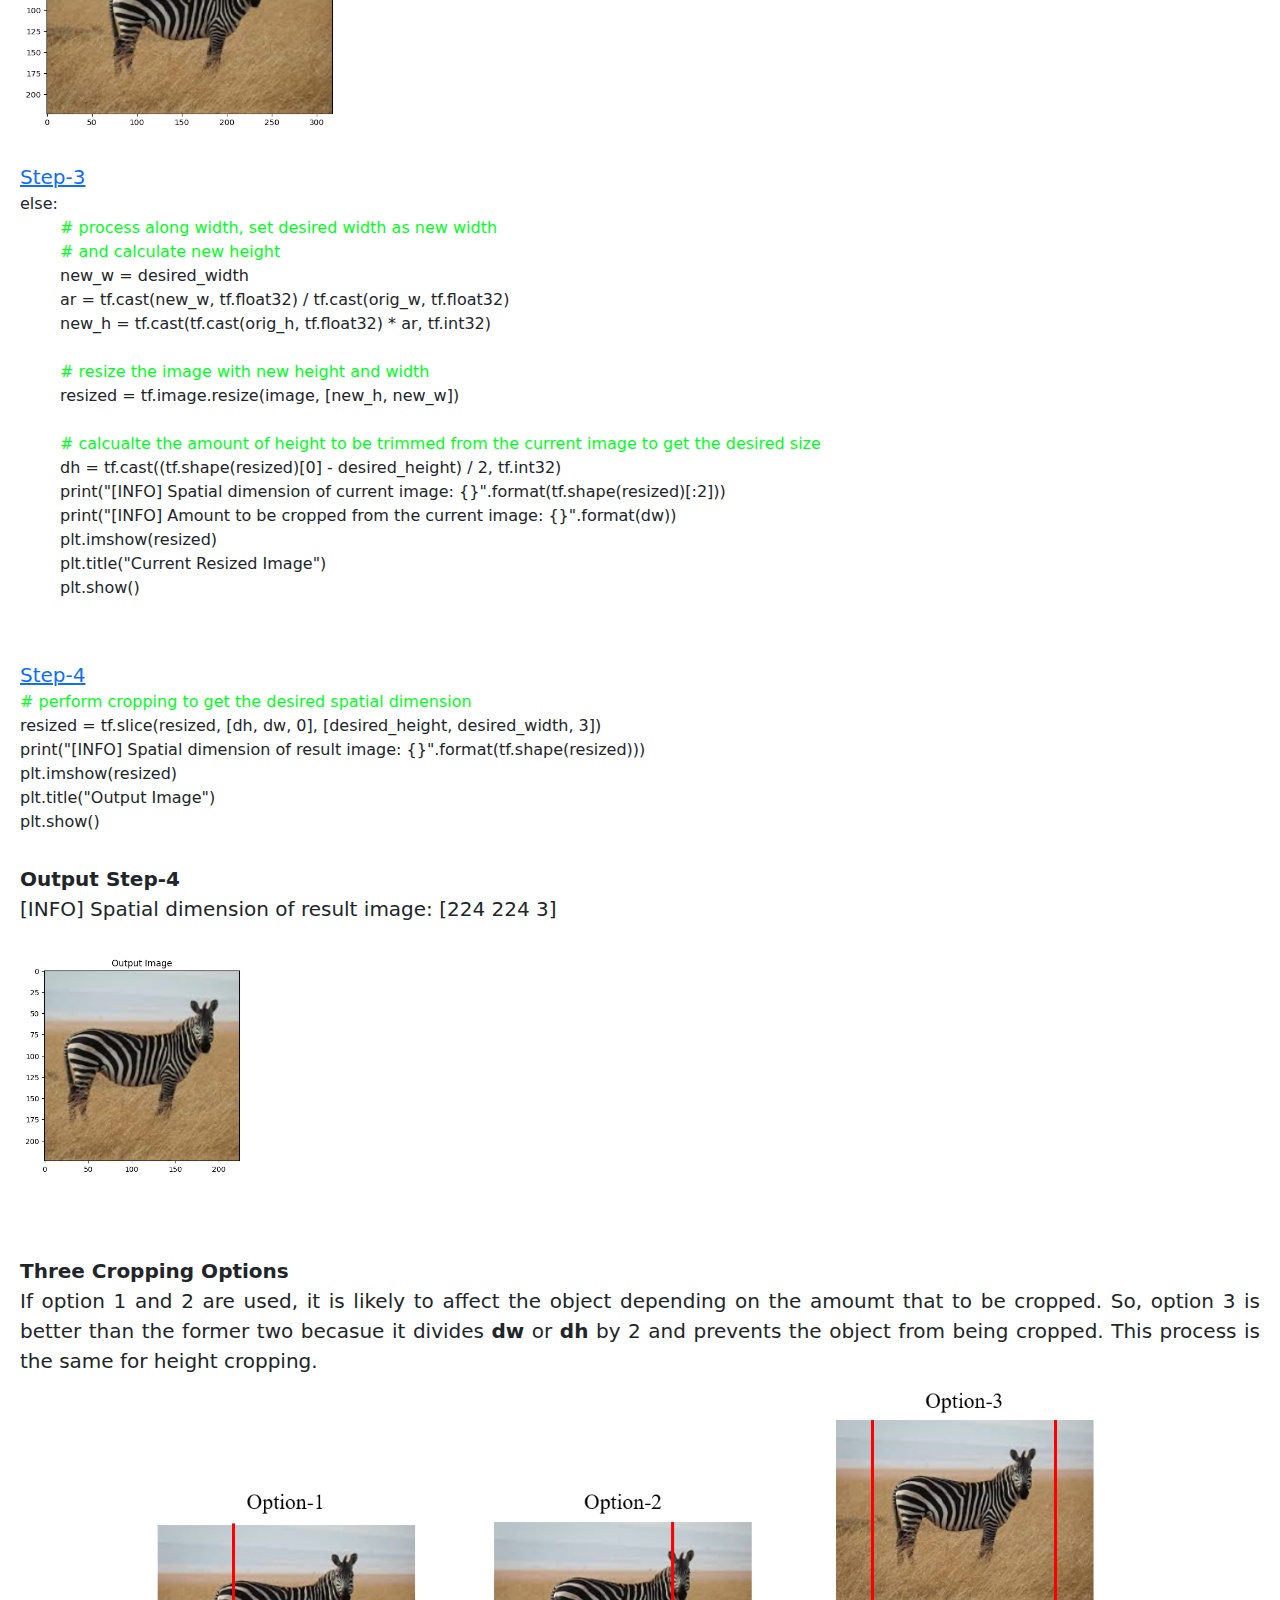
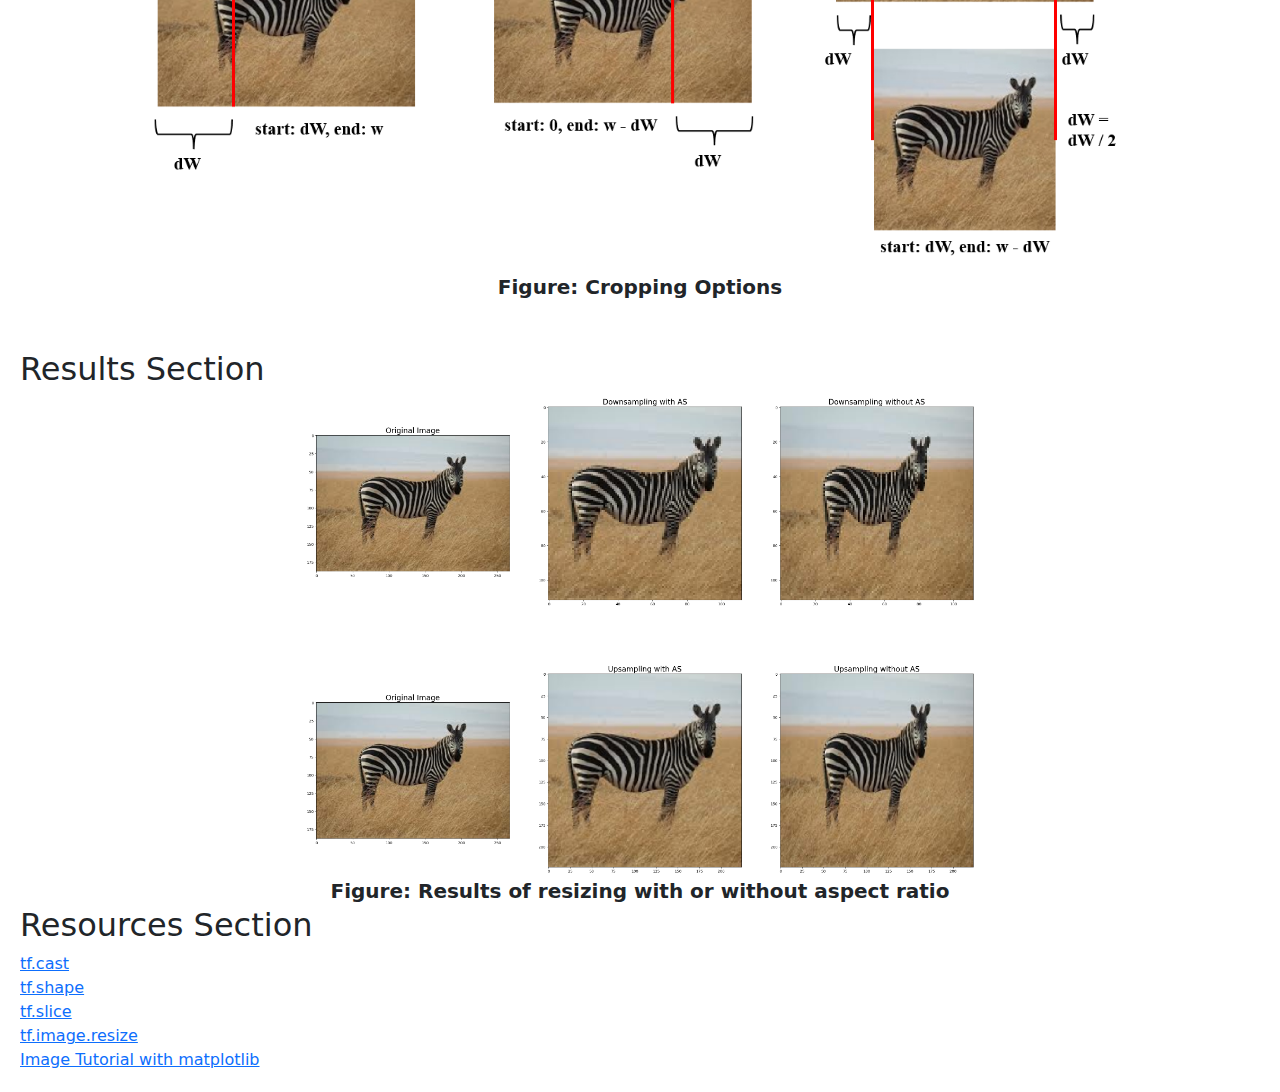
==== commit 57df8417: "Update index.html" ====
--- a/index.html
+++ b/index.html
@@ -220,15 +220,15 @@
             becasue it divides <b>dw</b> or <b>dh</b> by 2 and prevents the object from being cropped.
             This process is the same for height cropping.
         </p>
-        <!-- <img src="images/image4.png" alt="Cropping Options" height="480" class="img_center" /> -->
-        <img src="images/image4.png" alt="Cropping Options" width="100%" max-width="500px" height="auto" class="img_center" />
+        <img src="images/image4.png" alt="Cropping Options" height="480" class="img_center" /> 
+        <!-- <img src="images/image4.png" alt="Cropping Options" width="100%" max-width="500px" height="auto" class="img_center" /> -->
         <div id="fig" style="text-align: center"><b>Figure: Cropping Options</b></div>
 
     </div><br /><br />
 
     <h2>Results Section</h2>
-    <!-- <img src="images/image5.png" alt="Result Image" height="480" class="img_center" /> -->
-    <img src="images/image5.png" alt="Result Image" width="100%" max-width="500px" height="auto" class="img_center" />
+    <img src="images/image5.png" alt="Result Image" height="480" class="img_center" />
+    <!-- <img src="images/image5.png" alt="Result Image" width="100%" max-width="500px" height="auto" class="img_center" /> -->
     <div id="result" style="text-align: center" class="options"><b>Figure: 
         Results of resizing with or without aspect ratio</b></div>
 
--- a/styles.css
+++ b/styles.css
@@ -40,3 +40,10 @@
 .fig_label{
     text-align: center;
 }
+
+@media(max-width: 500px){
+    img{
+        width: 100%;
+        height: auto;
+    }
+}
